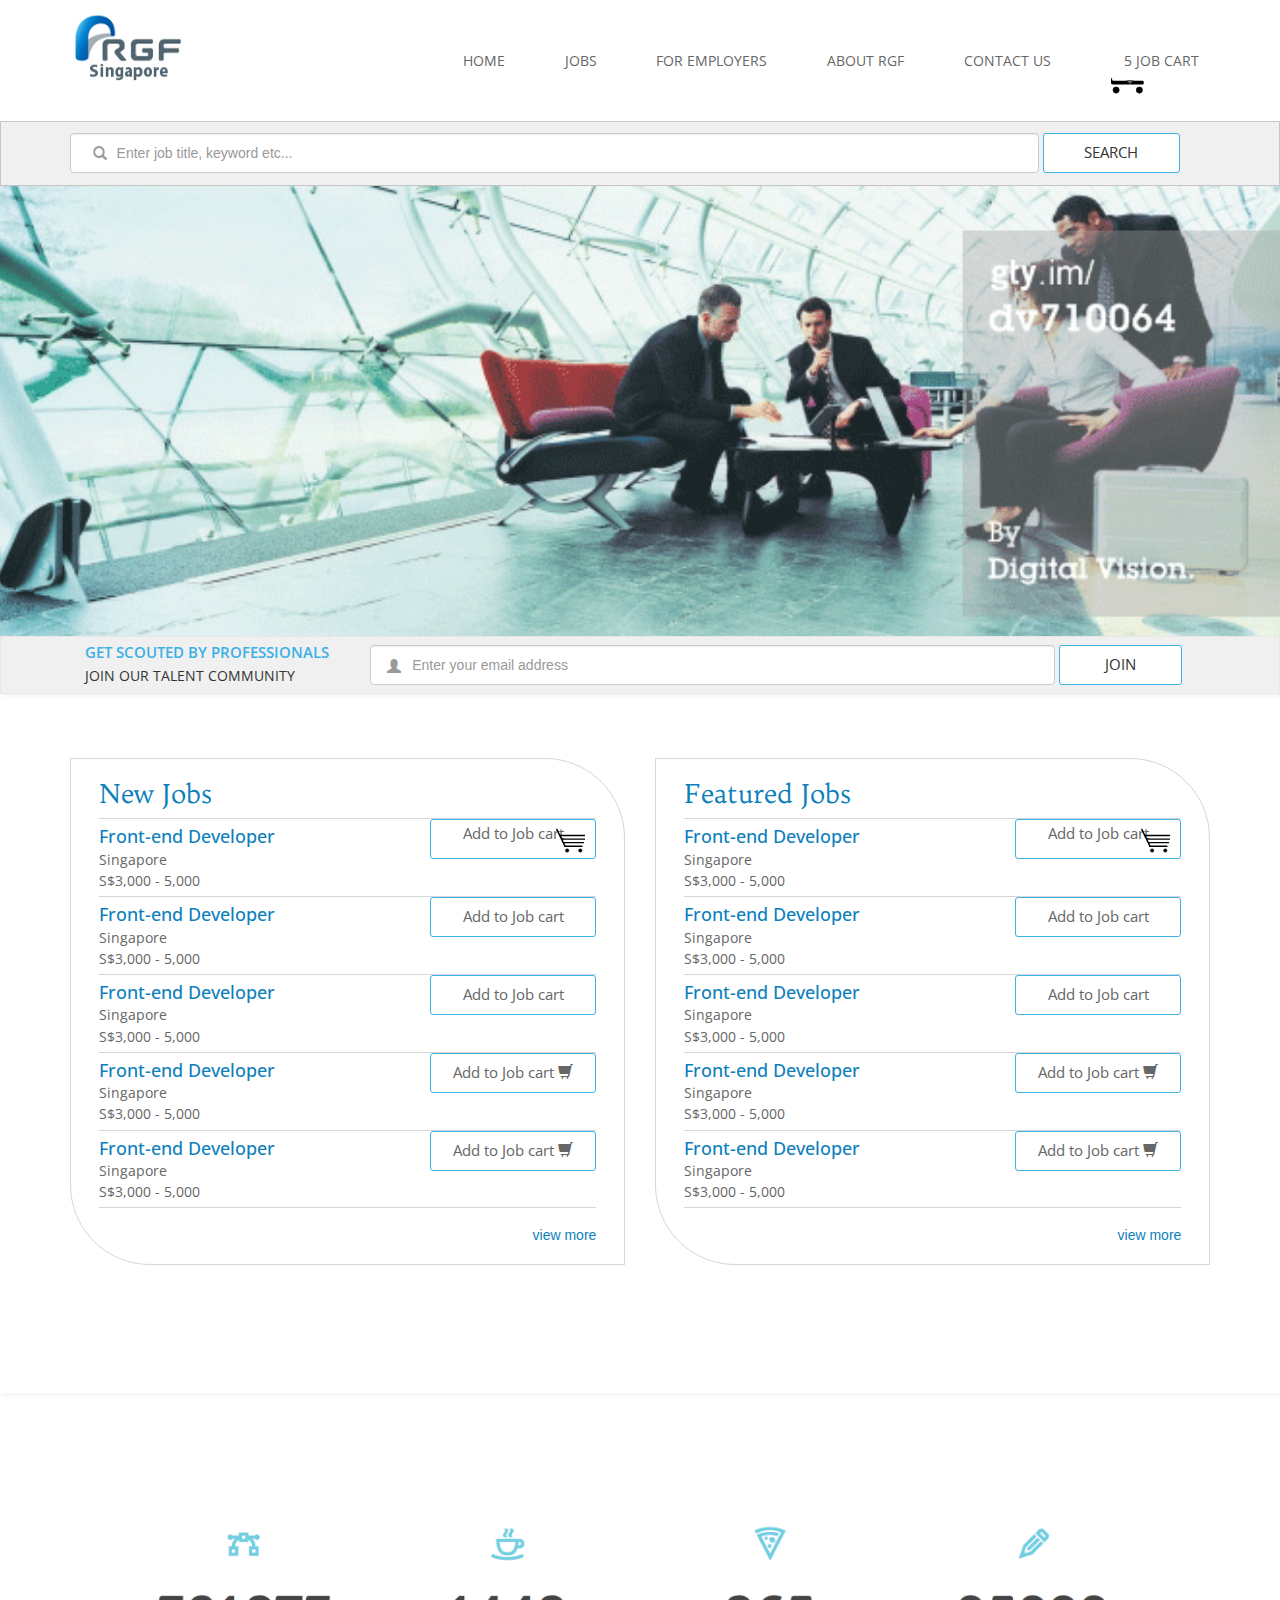
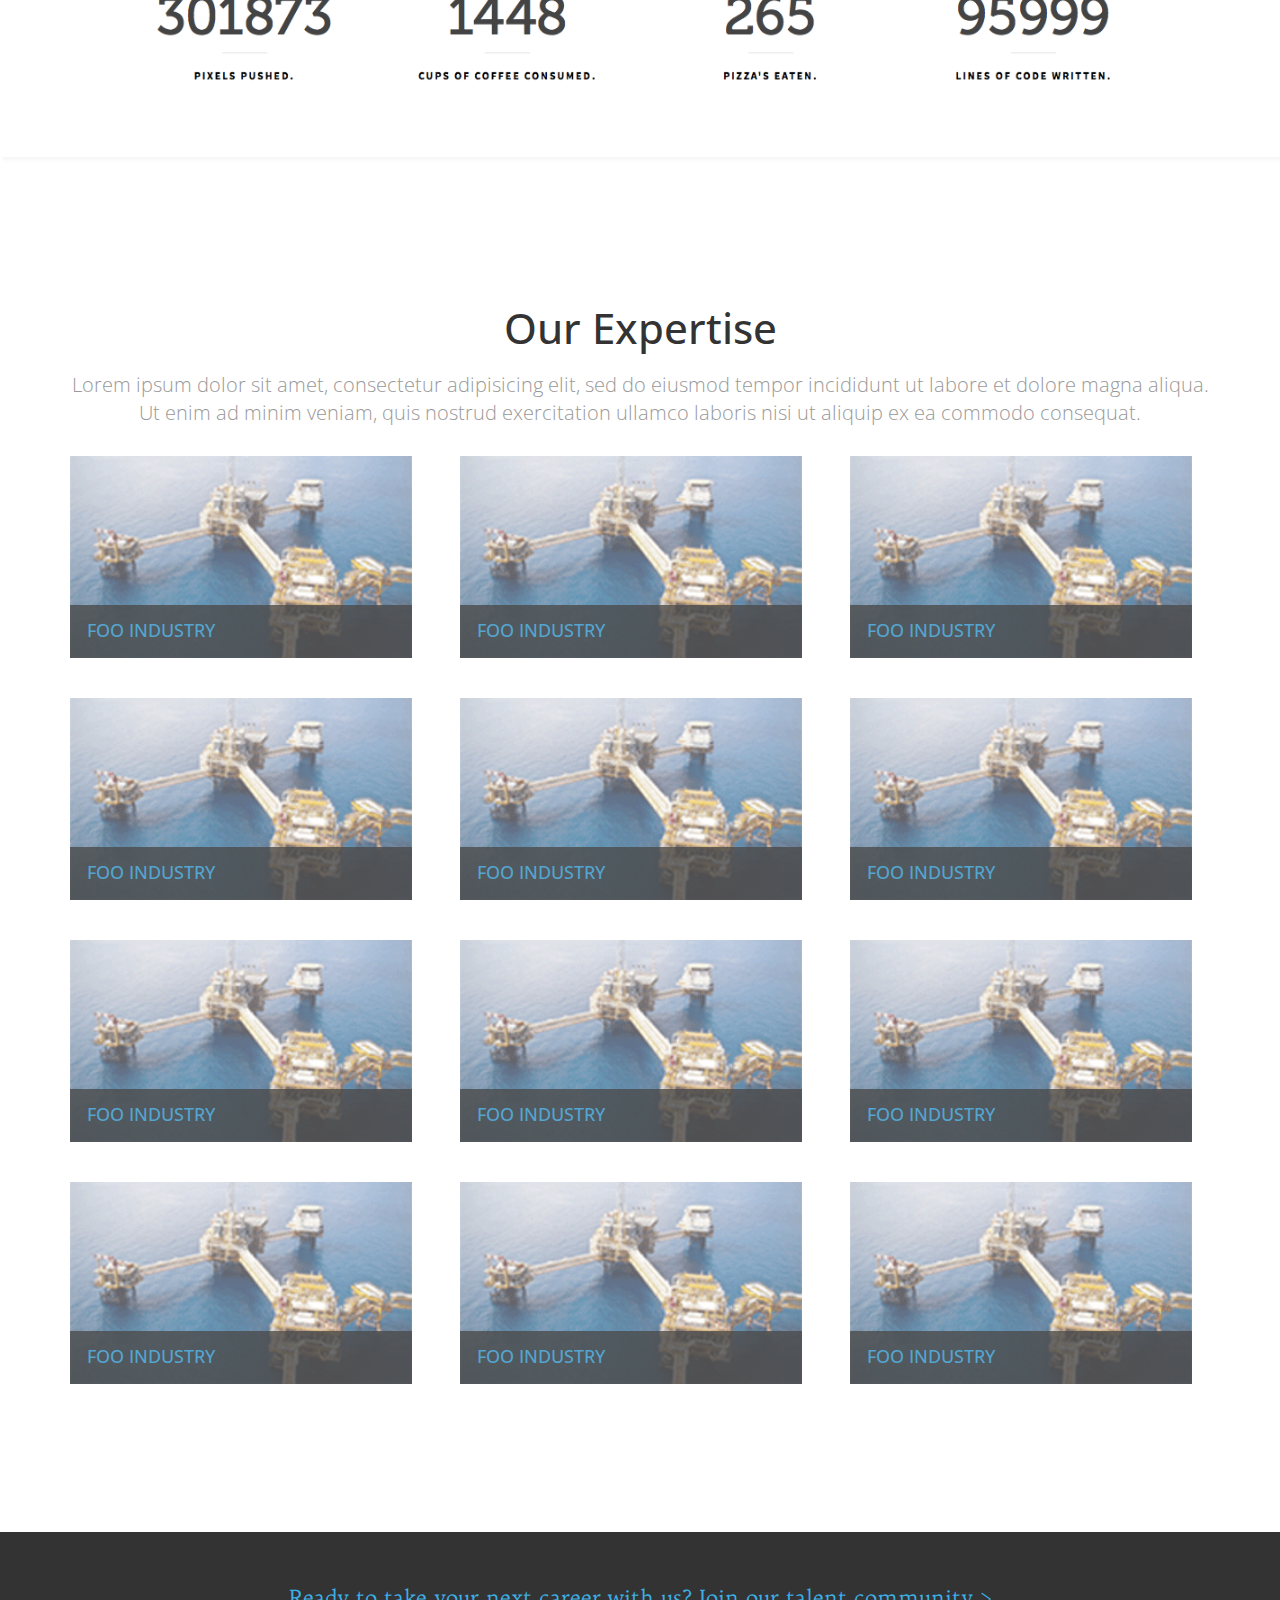
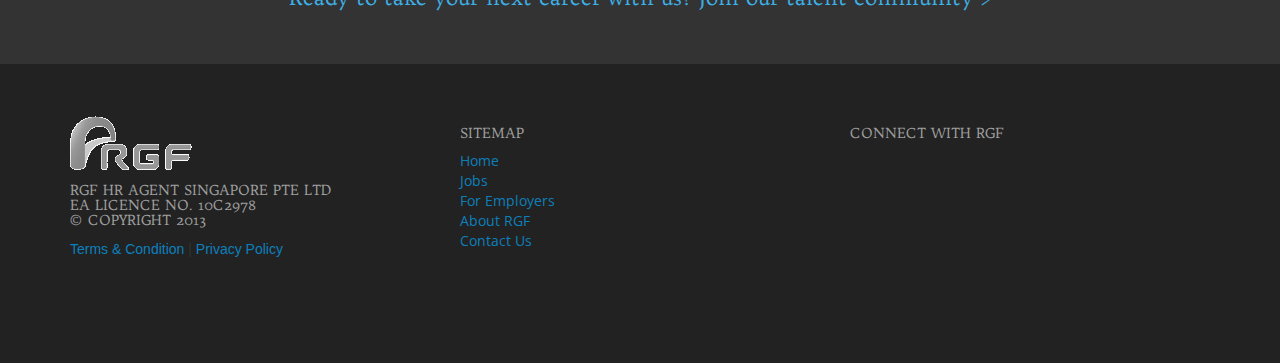
==== index.html @ cca89548 "renamed to index" ====
<!DOCTYPE html>
<!--[if lt IE 7]>      <html class="no-js lt-ie9 lt-ie8 lt-ie7"> <![endif]-->
<!--[if IE 7]>         <html class="no-js lt-ie9 lt-ie8"> <![endif]-->
<!--[if IE 8]>         <html class="no-js lt-ie9"> <![endif]-->
<!--[if gt IE 8]><!--> <html class="no-js" lang="en"> <!--<![endif]-->
	<head>
	    <title>RGF HR Agent Singapore Pte Ltd</title>
	    <meta name="viewport" content="width=device-width, initial-scale=1.0">
	    <!-- Bootstrap -->
	    <link href="css/bootstrap.min.css" rel="stylesheet">
	    <link href="css/base.css" rel="stylesheet">
	    <link href="css/main.css" rel="stylesheet">
	    <link href='http://fonts.googleapis.com/css?family=Open+Sans|Trykker' rel='stylesheet' type='text/css'>	    
	    <!-- HTML5 Shim and Respond.js IE8 support of HTML5 elements and media queries -->
	    <!-- WARNING: Respond.js doesn't work if you view the page via file:// -->
	    <!--[if lt IE 9]>
	      <script src="https://oss.maxcdn.com/libs/html5shiv/3.7.0/html5shiv.js"></script>
	      <script src="https://oss.maxcdn.com/libs/respond.js/1.3.0/respond.min.js"></script>
	    <![endif]-->
	</head>
	<body>
	    <!--[if lt IE 7]>
	    <p class="chromeframe">You are using an <strong>outdated</strong> browser. Please <a href="http://browsehappy.com/">upgrade your browser</a> or <a href="http://www.google.com/chromeframe/?redirect=true">activate Google Chrome Frame</a> to improve your experience.</p>
	        <![endif]-->
	<!--Header-->
		<header>
			<div class="container">
				<div class="row">
					<div class="col-sm-2">
						<a href="/">
							<img class="img-resonsive logo-primary" src="assets/logo.jpg">
						</a>
					</div>
					<div class="col-sm-10 nav">
						<nav class="nav-primary">
							<ul>
								<li>
									<a href="/">Home</a>
								</li>
								<li>
									<a href="">Jobs</a>
								</li>
								<li>
									<a href="">For Employers</a>
								</li>
								<li>
									<a href="">About RGF</a>
								</li>
								<li>
									<a href="">Contact Us</a>
								</li>
								<li>
									<a href="4-jobcart.html">
										<div class="cart-dynamic">
											<span class="jobcart-count">5</span>
											<span class="">Job Cart</span>
											<span class="caret"></span>
										</div>
									</a>
								</li>
							</ul>
						</nav>
					</div>
				</div>
			</div>
		</header>
	<!--Search bar-->
		<section class="search-bar">
			<div class="container">
				<div class="row">
					<div class="col-sm-12">
						<form class="form-inline" role="search">
							<div class="form-group">
								<span class="glyphicon glyphicon-search"></span>
							    <label class="sr-only">Search Jobs</label>
							    <input type="search" class="form-control" id="searchInput" placeholder="Enter job title, keyword etc...">
							    <button class="btn">Search</button>
							</div>
						</form>
					</div>
				</div>
			</div>
		</section>	
	<!--Banner-->
		<section class="banner">
			<div class="container">
				<div class="row">
					<div class="col-sm-12">
					</div>
				</div>
			</div>
		</section>
	<!--Subscription bar-->
		<section class="subscription">
			<div class="container">
				<div class="row">
					<div class="col-sm-12">
						<form class="form-inline" role="form">
							<div class="form-group">
								<div class="col-sm-3">
									<p class="blue-txt">Get scouted by professionals</p>
									<p>Join our talent community</p>
								</div>
								<div class="col-sm-9">
									<span class="glyphicon glyphicon-user"></span>
								    <input type="email" class="form-control" id="emailInput" placeholder="Enter your email address">
								    <button class="btn">Join</button>
								</div>
							</div>
						</form>
					</div>
				</div>
			</div>
		</section>
	<!--New and Featured jobs section-->
		<section class="job-section">
			<div class="container">
				<div class="row">
					<div class="col-sm-6">
						<div class="jobs-module">
							<div class="row">
								<h3><a href="">New Jobs</a></h3>
							</div>					
							<div class="row">
								<div class="col-sm-8">
									<h4><a class="" href="">Front-end Developer</a></h4>
									<p class="job-location">Singapore</p>
									<p class="job-salary">S$3,000 - 5,000</p>
								</div>
								<div class="col-sm-4">
									<button class="btn jobcart-btn">
										<p>Add to Job cart</p>
										<span class="jobcart-active"></span>
									</button>
								</div>
							</div>
							<div class="row">
								<div class="col-sm-8">
									<h4><a class="" href="">Front-end Developer</a></h4>
									<p class="job-location">Singapore</p>
									<p class="job-salary">S$3,000 - 5,000</p>
								</div>
								<div class="col-sm-4">
									<button class="btn jobcart-btn">Add to Job cart</button>
								</div>
							</div>
							<div class="row">
								<div class="col-sm-8">
									<h4><a class="" href="">Front-end Developer</a></h4>
									<p class="job-location">Singapore</p>
									<p class="job-salary">S$3,000 - 5,000</p>
								</div>
								<div class="col-sm-4">
									<button class="btn jobcart-btn">Add to Job cart <span class="job-cart"></span></button>
								</div>
							</div>
							<div class="row">
								<div class="col-sm-8">
									<h4><a class="" href="">Front-end Developer</a></h4>
									<p class="job-location">Singapore</p>
									<p class="job-salary">S$3,000 - 5,000</p>
								</div>
								<div class="col-sm-4">
									<button class="btn jobcart-btn">Add to Job cart <span class="glyphicon glyphicon-shopping-cart"></span></button>
								</div>
							</div>
							<div class="row">
								<div class="col-sm-8">
									<h4><a class="" href="">Front-end Developer</a></h4>
									<p class="job-location">Singapore</p>
									<p class="job-salary">S$3,000 - 5,000</p>
								</div>
								<div class="col-sm-4">
									<button class="btn jobcart-btn">Add to Job cart <span class="glyphicon glyphicon-shopping-cart"></span></button>
								</div>
							</div>
							<div class="row">
								<a href="">view more</a>
							</div>
						</div> <!--/jobs module-->
					</div>
					<div class="col-sm-6">
						<div class="jobs-module">
							<div class="row">
								<h3><a href="">Featured Jobs</a></h3>
							</div>					
							<div class="row">
								<div class="col-sm-8">
									<h4><a class="" href="">Front-end Developer</a></h4>
									<p class="job-location">Singapore</p>
									<p class="job-salary">S$3,000 - 5,000</p>
								</div>
								<div class="col-sm-4">
									<button class="btn jobcart-btn">
										<p>Add to Job cart</p>
										<span class="jobcart-active"></span>
									</button>
								</div>
							</div>
							<div class="row">
								<div class="col-sm-8">
									<h4><a class="" href="">Front-end Developer</a></h4>
									<p class="job-location">Singapore</p>
									<p class="job-salary">S$3,000 - 5,000</p>
								</div>
								<div class="col-sm-4">
									<button class="btn jobcart-btn">Add to Job cart</button>
								</div>
							</div>
							<div class="row">
								<div class="col-sm-8">
									<h4><a class="" href="">Front-end Developer</a></h4>
									<p class="job-location">Singapore</p>
									<p class="job-salary">S$3,000 - 5,000</p>
								</div>
								<div class="col-sm-4">
									<button class="btn jobcart-btn">Add to Job cart <span class="job-cart"></span></button>
								</div>
							</div>
							<div class="row">
								<div class="col-sm-8">
									<h4><a class="" href="">Front-end Developer</a></h4>
									<p class="job-location">Singapore</p>
									<p class="job-salary">S$3,000 - 5,000</p>
								</div>
								<div class="col-sm-4">
									<button class="btn jobcart-btn">Add to Job cart <span class="glyphicon glyphicon-shopping-cart"></span></button>
								</div>
							</div>
							<div class="row">
								<div class="col-sm-8">
									<h4><a class="" href="">Front-end Developer</a></h4>
									<p class="job-location">Singapore</p>
									<p class="job-salary">S$3,000 - 5,000</p>
								</div>
								<div class="col-sm-4">
									<button class="btn jobcart-btn">Add to Job cart <span class="glyphicon glyphicon-shopping-cart"></span></button>
								</div>
							</div>
							<div class="row">
								<a href="">view more</a>
							</div>
						</div> <!--/jobs module-->
					</div>
				</div>
			</div>
		</section>
	<!--Static corporate section-->
		<section class="corporate">
			<div class="container">
				<div class="row">
					<div class="col-sm-12">
						
					</div>
				</div>
			</div>
		</section>
	<!--Our Expertise section-->
		<section class="expertise">
			<div class="container">
				<div class="row">
					<div class="col-sm-12">
						<h1 class="text-center">Our Expertise</h1>
						<h3 class="text-center">Lorem ipsum dolor sit amet, consectetur adipisicing elit, sed do eiusmod tempor incididunt ut labore et dolore magna aliqua. Ut enim ad minim veniam, quis nostrud exercitation ullamco laboris nisi ut aliquip ex ea commodo consequat.</h3>
					</div>
				</div>
				<div class="row">
					<div class="col-sm-4">
						<div class="industry">
							<a href="">
								<img class="img-responsive" src="assets/sample-expertisepic.png">
								<div class="label-bottom">
									<h4>Foo Industry</h4>
								</div>
							</a>
						</div>
					</div>
					<div class="col-sm-4">
						<div class="industry">
							<a href="">
								<img class="img-responsive" src="assets/sample-expertisepic.png">
								<div class="label-bottom">
									<h4>Foo Industry</h4>
								</div>
							</a>
						</div>
					</div>
					<div class="col-sm-4">
						<div class="industry">
							<a href="">
								<img class="img-responsive" src="assets/sample-expertisepic.png">
								<div class="label-bottom">
									<h4>Foo Industry</h4>
								</div>
							</a>
						</div>
					</div>
				</div> <!--/industry mod row-->
				<div class="row">
					<div class="col-sm-4">
						<div class="industry">
							<a href="">
								<img class="img-responsive" src="assets/sample-expertisepic.png">
								<div class="label-bottom">
									<h4>Foo Industry</h4>
								</div>
							</a>
						</div>
					</div>
					<div class="col-sm-4">
						<div class="industry">
							<a href="">
								<img class="img-responsive" src="assets/sample-expertisepic.png">
								<div class="label-bottom">
									<h4>Foo Industry</h4>
								</div>
							</a>
						</div>
					</div>
					<div class="col-sm-4">
						<div class="industry">
							<a href="">
								<img class="img-responsive" src="assets/sample-expertisepic.png">
								<div class="label-bottom">
									<h4>Foo Industry</h4>
								</div>
							</a>
						</div>
					</div>
				</div> <!--/industry mod row-->
				<div class="row">
					<div class="col-sm-4">
						<div class="industry">
							<a href="">
								<img class="img-responsive" src="assets/sample-expertisepic.png">
								<div class="label-bottom">
									<h4>Foo Industry</h4>
								</div>
							</a>
						</div>
					</div>
					<div class="col-sm-4">
						<div class="industry">
							<a href="">
								<img class="img-responsive" src="assets/sample-expertisepic.png">
								<div class="label-bottom">
									<h4>Foo Industry</h4>
								</div>
							</a>
						</div>
					</div>
					<div class="col-sm-4">
						<div class="industry">
							<a href="">
								<img class="img-responsive" src="assets/sample-expertisepic.png">
								<div class="label-bottom">
									<h4>Foo Industry</h4>
								</div>
							</a>
						</div>
					</div>
				</div> <!--/industry mod row-->
				<div class="row">
					<div class="col-sm-4">
						<div class="industry">
							<a href="">
								<img class="img-responsive" src="assets/sample-expertisepic.png">
								<div class="label-bottom">
									<h4>Foo Industry</h4>
								</div>
							</a>
						</div>
					</div>
					<div class="col-sm-4">
						<div class="industry">
							<a href="">
								<img class="img-responsive" src="assets/sample-expertisepic.png">
								<div class="label-bottom">
									<h4>Foo Industry</h4>
								</div>
							</a>
						</div>
					</div>
					<div class="col-sm-4">
						<div class="industry">
							<a href="">
								<img class="img-responsive" src="assets/sample-expertisepic.png">
								<div class="label-bottom">
									<h4>Foo Industry</h4>
								</div>
							</a>
						</div>
					</div>
				</div> <!--/industry mod row-->
			</div>
		</section>
	<!--Join talent comm. section-->
		<section class="base-subscription">
			<div class="container">
				<div class="row">
					<div class="col-sm-12 text-center">
						<a href="">Ready to take your next career with us? Join our talent community ></a>
					</div>
				</div>
			</div>
		</section>	
	<!--Footer-->
		<footer class="footer-primary">
			<div class="container">
				<div class="row">
					<div class="col-sm-4">
						<img src="assets/logo2.png">
						<h5>RGF HR Agent Singapore Pte Ltd<br>
						EA Licence no. 10C2978<br>
						&copy copyright 2013</h5>
						<a href="">Terms & Condition</a> | <a href="">Privacy Policy</a>
					</div>
					<div class="col-sm-4">
						<h5>Sitemap</h5>
						<ul>
							<li>
								<a href="/">Home</a>
							</li>
							<li>
								<a href="">Jobs</a>
							</li>
							<li>
								<a href="">For Employers</a>
							</li>
							<li>
								<a href="">About RGF</a>
							</li>
							<li>
								<a href="">Contact Us</a>
							</li>
						</ul>
					</div>
					<div class="col-sm-4">
						<h5>Connect with RGF</h5>
					</div>
				</div>
			</div>
		</footer>
	</body>
</html>
---- css/base.css ----
/* Base Styles*/

li, ol{
	list-style: none;
}

a{
	color: #0d80bc;
}

a:hover{
	color: #0e547a;
	text-decoration: none;
}

h1, h2, h3, h4, h5, h6, p, ul, button, label, table, span{
	font-family: 'Open Sans', sans-serif; 
}
---- css/main.css ----
/* Header, Nav Bar*/

header{
	padding: 1% 0%;
}


.logo-primary{
	width: 70%;
}

.nav{
	overflow: hidden;
}

.nav-primary{
	margin-top: 4%;
	overflow: hidden;
}

.nav-primary ul{
	width: 82%;
	float: right;
	overflow: hidden;
	text-transform: uppercase;
}

.nav-primary li{
	margin-right: 8%; 
	float: left;
}

.nav-primary li:last-child{
	margin-right: 0%; 
}

.nav-primary a{
	color: #666;
}

.nav-primary a:hover{
	color: #0d80bc;
}

.cart-dynamic{
	background: url('../assets/cart-empty.svg') no-repeat;
	background-size: 90% 90%;
	background-position: -30px 2px;
	padding:0% 0% 8% 15%;
}


/* Search bars - primary & secondary*/															/*bright blue color: #3db0e6*/
.search-bar{
	border: solid 1px rgba(153,153,153,0.5);
	background-color: rgba(233,233,233,0.68);
	position: relative;
}

.form-group{													/*maybe re-organise this???!!*/
	width: 100%;
}

.search-bar input{
	height: 40px;
	width: 85%;
	padding-left: 4%;
	margin: 1% 0%;
}

.search-bar .glyphicon-search{
	position: absolute;
	color: #999;
	padding: 2%;
}

.search-bar .btn{
	width: 12%;
	height: 40px;
	border-radius: 3px;
	border: solid 1px #3db0e6;
	background-color: #fff;
	font-size: 1.1em;
	color: #333;
	text-transform: uppercase;
}


.btn:hover{
	color: #fff;
	background-color: #3db0e6;
	-webkit-transition: all 0.5s ease;
	   -moz-transition: all 0.5s ease;
		 -o-transition: all 0.5s ease;
		    transition: all 0.5s ease;
}


.search-secondary{
	border: none;
	background-color: transparent;
}

.search-secondary form{
	margin: 2% 0%;
	padding: 0px 10px;
	border: solid 1px rgba(153,153,153,0.3);
	border-radius: 3px;
	background-color: rgba(233,233,233,0.68);
}


.search-secondary .glyphicon-search{													/* solve search glyph bug*/
	margin-top: 25px;
}

.search-secondary .btn{
	width: 14%;
}





/* Title for Job List*/

.title h2{
	font-family: 'Trykker', serif;
}




/* Table for Job List & Job cart*/


table{
	border: solid 1px rgba(153,153,153,0.3);
	margin: 0;
}

.job-list tr>td{
	padding: 12px 8px !important;
}








/* Breadcrumb*/	

.breadcrumb {
    background-color: transparent;
    border-radius: 0px;
    padding-left: 0px;
}

.breadcrumb > li + li:before {
    content: "> ";
}





/* Banner*/

.banner{
	opacity: 0.9;
	height: 450px; /* has to convert to percentages later*/
	background: url('../assets/samplebanner2.png') no-repeat center center;
	-webkit-background-size: cover;
    -moz-background-size: cover;
    -o-background-size: cover;
	background-size: cover;
}


/* Subscription bar - for talent community*/

.subscription{
	box-shadow: 3px 3px 3px rgba(153,153,153,0.1);
	background-color: rgba(233,233,233,0.68);
	border: solid 1px rgba(229,229,229,0.8);
	position: relative;
}

.subscription p{
	text-transform: uppercase;
	margin-top: 4%;
}

.subscription .blue-txt{
	color: #3db0e6;
	font-weight: 600;
	font-size: 1.1em;
}

.subscription input{
	height: 40px;
	width: 83%;
	padding-left: 5%;
	margin: 1% 0%;
}

.subscription .glyphicon-user{
	position: absolute;
	color: #999;
	padding-left: 2%;
	padding-top: 2.5%;
}

.subscription .btn{
	width: 15%;
	height: 40px;
	border-radius: 3px;
	border: solid 1px #3db0e6;
	background-color: #fff;
	font-size: 1.1em;
	color: #333;
	text-transform: uppercase;
}

.subscription .btn:hover{
	background-color: #3db0e6;
	color: #fff;
	-webkit-transition: all 0.5s ease;
	   -moz-transition: all 0.5s ease;
		 -o-transition: all 0.5s ease;
		    transition: all 0.5s ease;
}

/* New & Hot jobs section*/

.job-section{
	margin: 5% 0%;
	padding-bottom: 10%;
	box-shadow: 3px 3px 3px rgba(153,153,153,0.1);   
}

.jobs-module{
	border-radius: 0px 80px 0px 80px;
	border: solid 1px rgba(153,153,153,0.4);
	padding-bottom: 10%;
}


.jobs-module .row{
	margin: 0% 5%;
	border-bottom: solid 1px rgba(153,153,153,0.4);
}

.jobs-module h3 a{
	font-family: 'Trykker', serif;
	font-size: 1.1em;
}

.jobs-module h4, p{
	margin-left: 0;
	line-height: 0.8em;
}

.jobs-module p{
	color: #666;
}

.jobs-module .col-sm-8{
	padding: 0;
}

.jobs-module .col-sm-4{
	padding: 0;
	height: 100%;
}

.jobs-module .row:last-child{
	border-bottom: none;
	float: right;
	padding-top: 3%;
}

/* Jobs module-aside*/



.aside{
	border-radius: 0px;
	padding-bottom: 10%;
	margin-bottom: 50px;
}


.aside .row{
	padding: 5px 0;
}

.aside .col-sm-10{
	padding: 0;
}

.aside h4{
	line-height: 1.2em;
}

.aside p{
	margin: 0;
	line-height: 1.4em;
}







/* Job cart button*/

.jobcart-btn{
	display: block;
	position: relative;
	width: 100%;
	height: 40px;
	border-radius: 3px;
	border: solid 1px #3db0e6;
	background-color: #fff;
	font-size: 1.1em;
	color: #666;
}


.jobcart-btn:hover{
	background-color: #3db0e6;
	color: #fff;
	-webkit-transition: all 0.5s ease;
	   -moz-transition: all 0.5s ease;
		 -o-transition: all 0.5s ease;
		    transition: all 0.5s ease;
}

.jobcart-active{
	width: 30px;
	height: 25px;
	position: absolute;
	right: 10px;
	top: 8px;
	background: url('../assets/cart.svg') no-repeat;
	-webkit-background-size: cover;
    -moz-background-size: cover;
    -o-background-size: cover;
	background-size: cover;
}





/* Static corporate section*/

.corporate{
	height: 300px; /* has to convert to percentages later*/
	background: url('../assets/sample-corpsection2.png') no-repeat center center;
	-webkit-background-size: cover;
    -moz-background-size: cover;
    -o-background-size: cover;
	background-size: cover;
	box-shadow: 3px 3px 3px rgba(153,153,153,0.1);
}






/* Expertise section*/

.expertise{
	padding: 10% 0%;
}

.expertise h1{
	font-size: 3em;
}

.expertise h3{
	font-weight: 100;
	color: #999;
	font-size: 1.4em;
	line-height: 1.4em;
}

.industry{
	width: 95%;
	position: relative;
	margin: 20px 0px;;
}

.industry a{
	display: block;
	width: 100%;
	opacity: 0.7;
}

.industry a:hover{
	opacity: 1;
	color: #3db0e6;
}

.industry img{
	width: inherit;
	display: inline;
}

.label-bottom{
	background-color: rgba(0,0,0,0.8);
	text-transform: uppercase;
	color: #0d80bc;
	width: inherit;
	position: absolute;
	bottom: 0px;
	padding: 2% 5%;
}




/* Join talent community section*/

.base-subscription{
	background-color: #333;
	padding: 4% 0%;
}

.base-subscription a{
	font-family: 'Trykker', serif;
	display: block;
	color: #3db0e6;
	font-size: 1.5em;
}

.base-subscription a:hover{
	background-color: #3db0e6;
	color: #fff;
}


/* Footer*/

.footer-primary{
	background-color: #222;
	padding: 4% 0% 8% 0%;
}


.footer-primary ul{
	padding: 0;
}

.footer-primary h5{
	font-family: 'Trykker', serif;
	text-transform: uppercase;
	color: #9f9f9f;
}






/* Media Queries*/
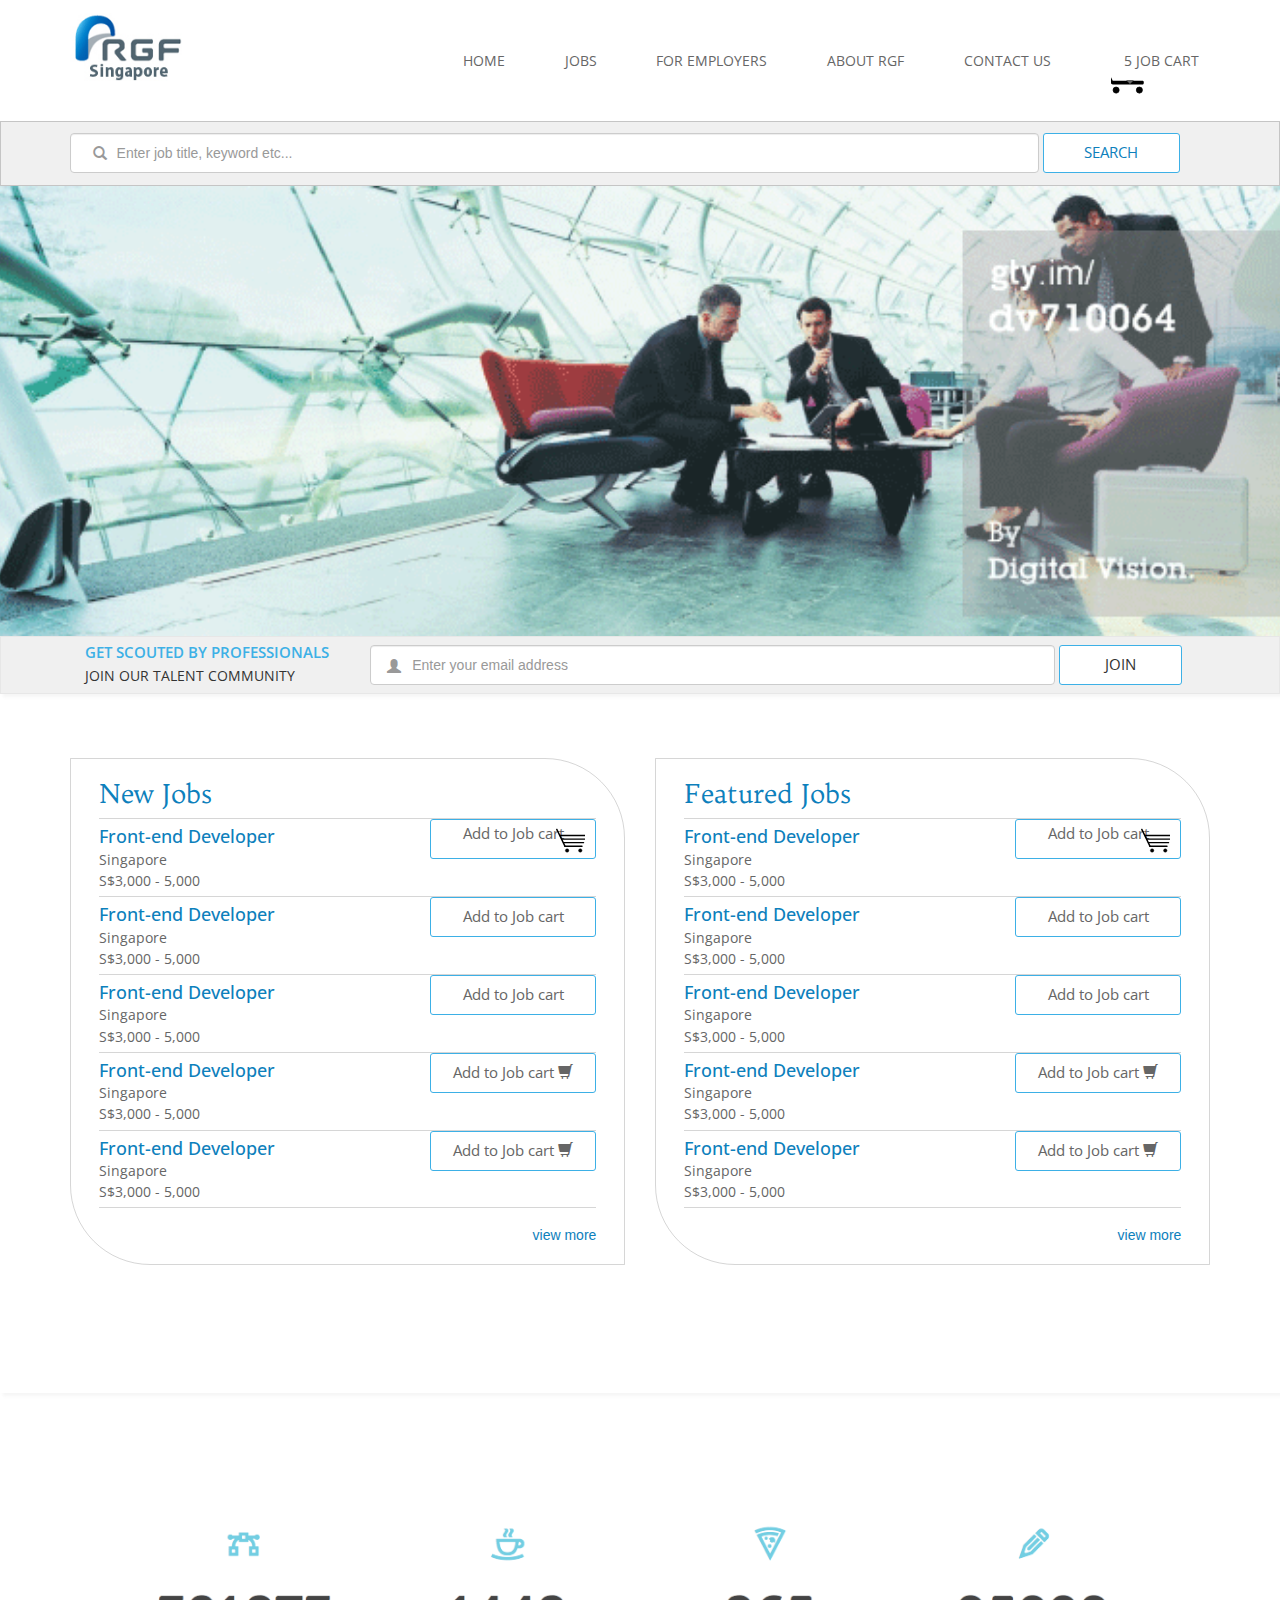
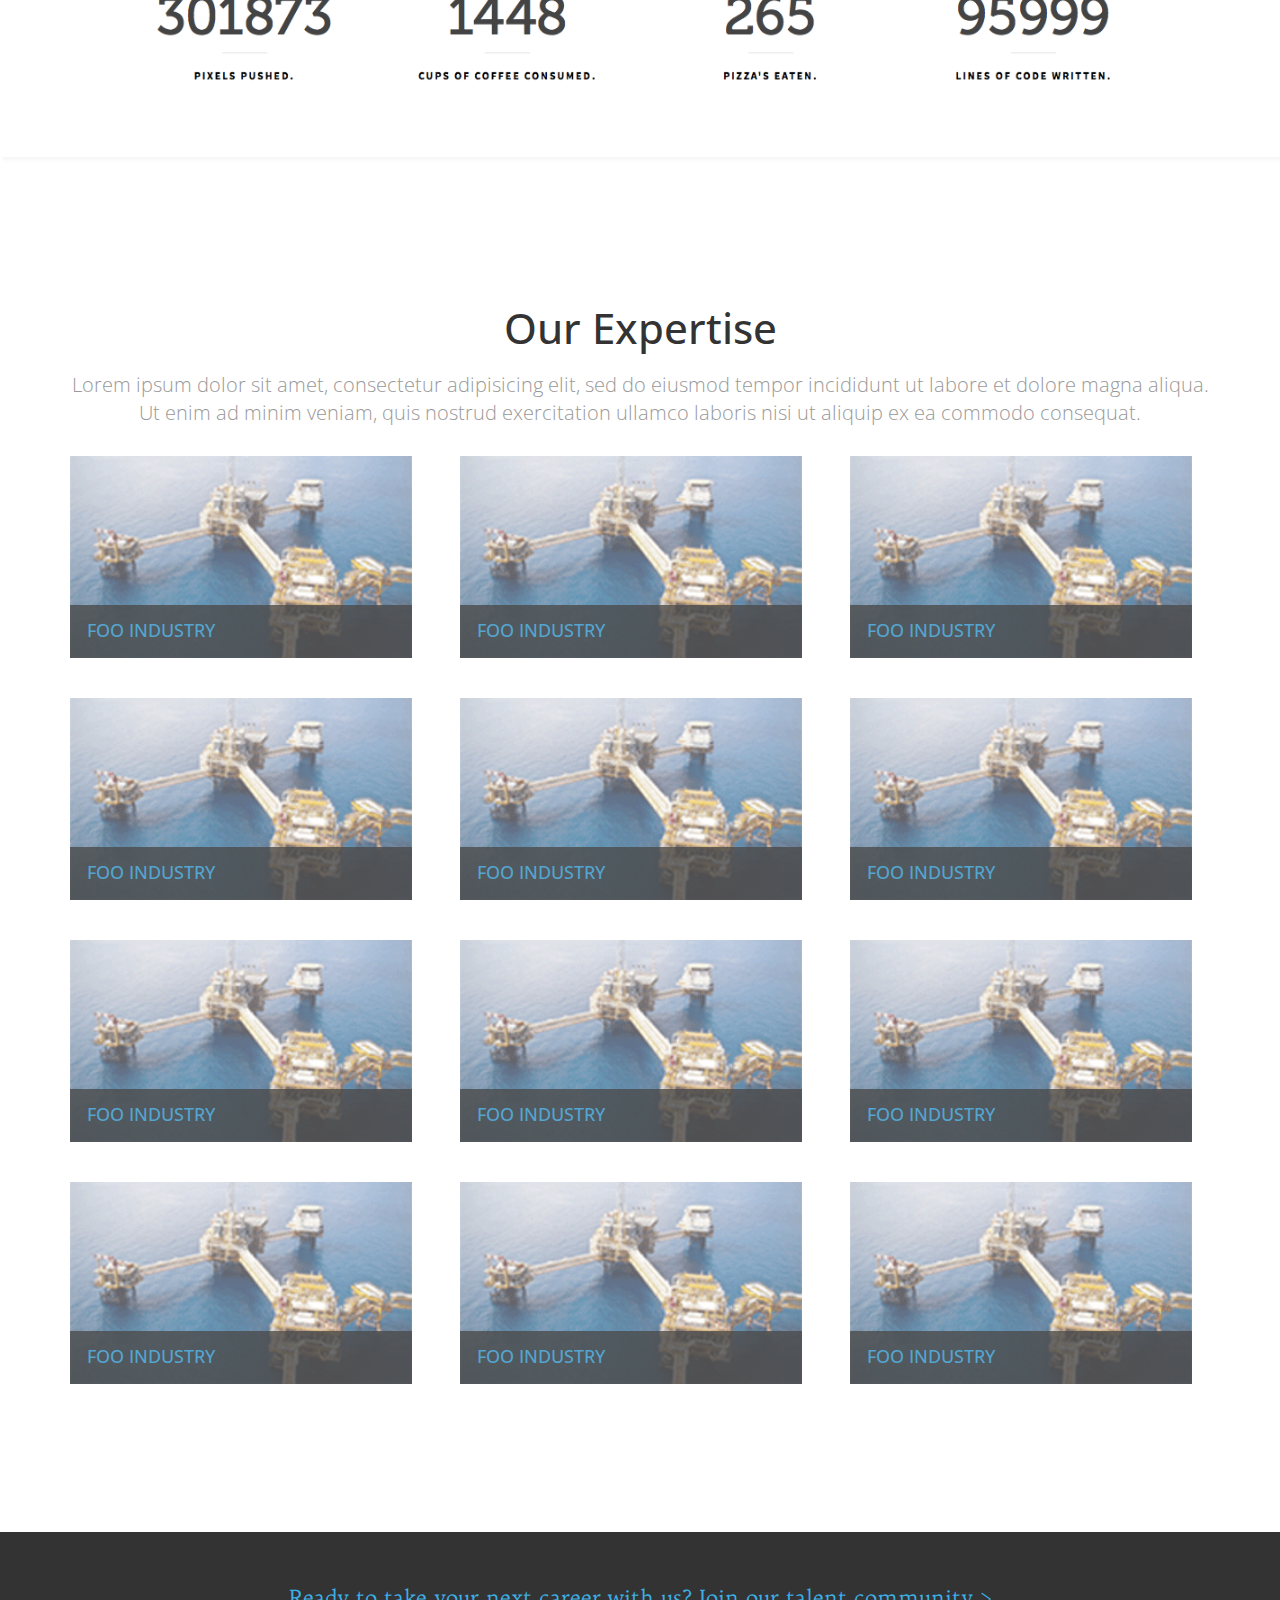
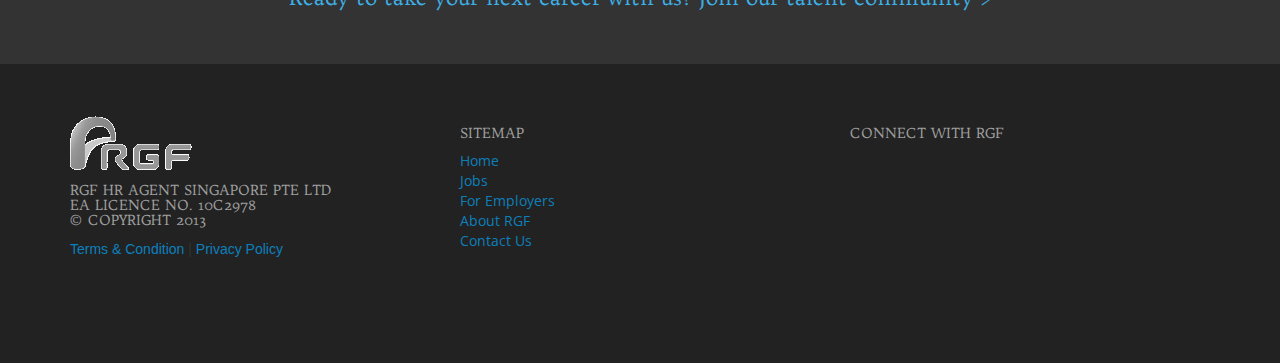
==== commit eaa09da3: "added links" ====
--- a/index.html
+++ b/index.html
@@ -74,7 +74,7 @@
 								<span class="glyphicon glyphicon-search"></span>
 							    <label class="sr-only">Search Jobs</label>
 							    <input type="search" class="form-control" id="searchInput" placeholder="Enter job title, keyword etc...">
-							    <button class="btn">Search</button>
+							    <button class="btn"><a href="2-joblist.html">Search</a></button>
 							</div>
 						</form>
 					</div>
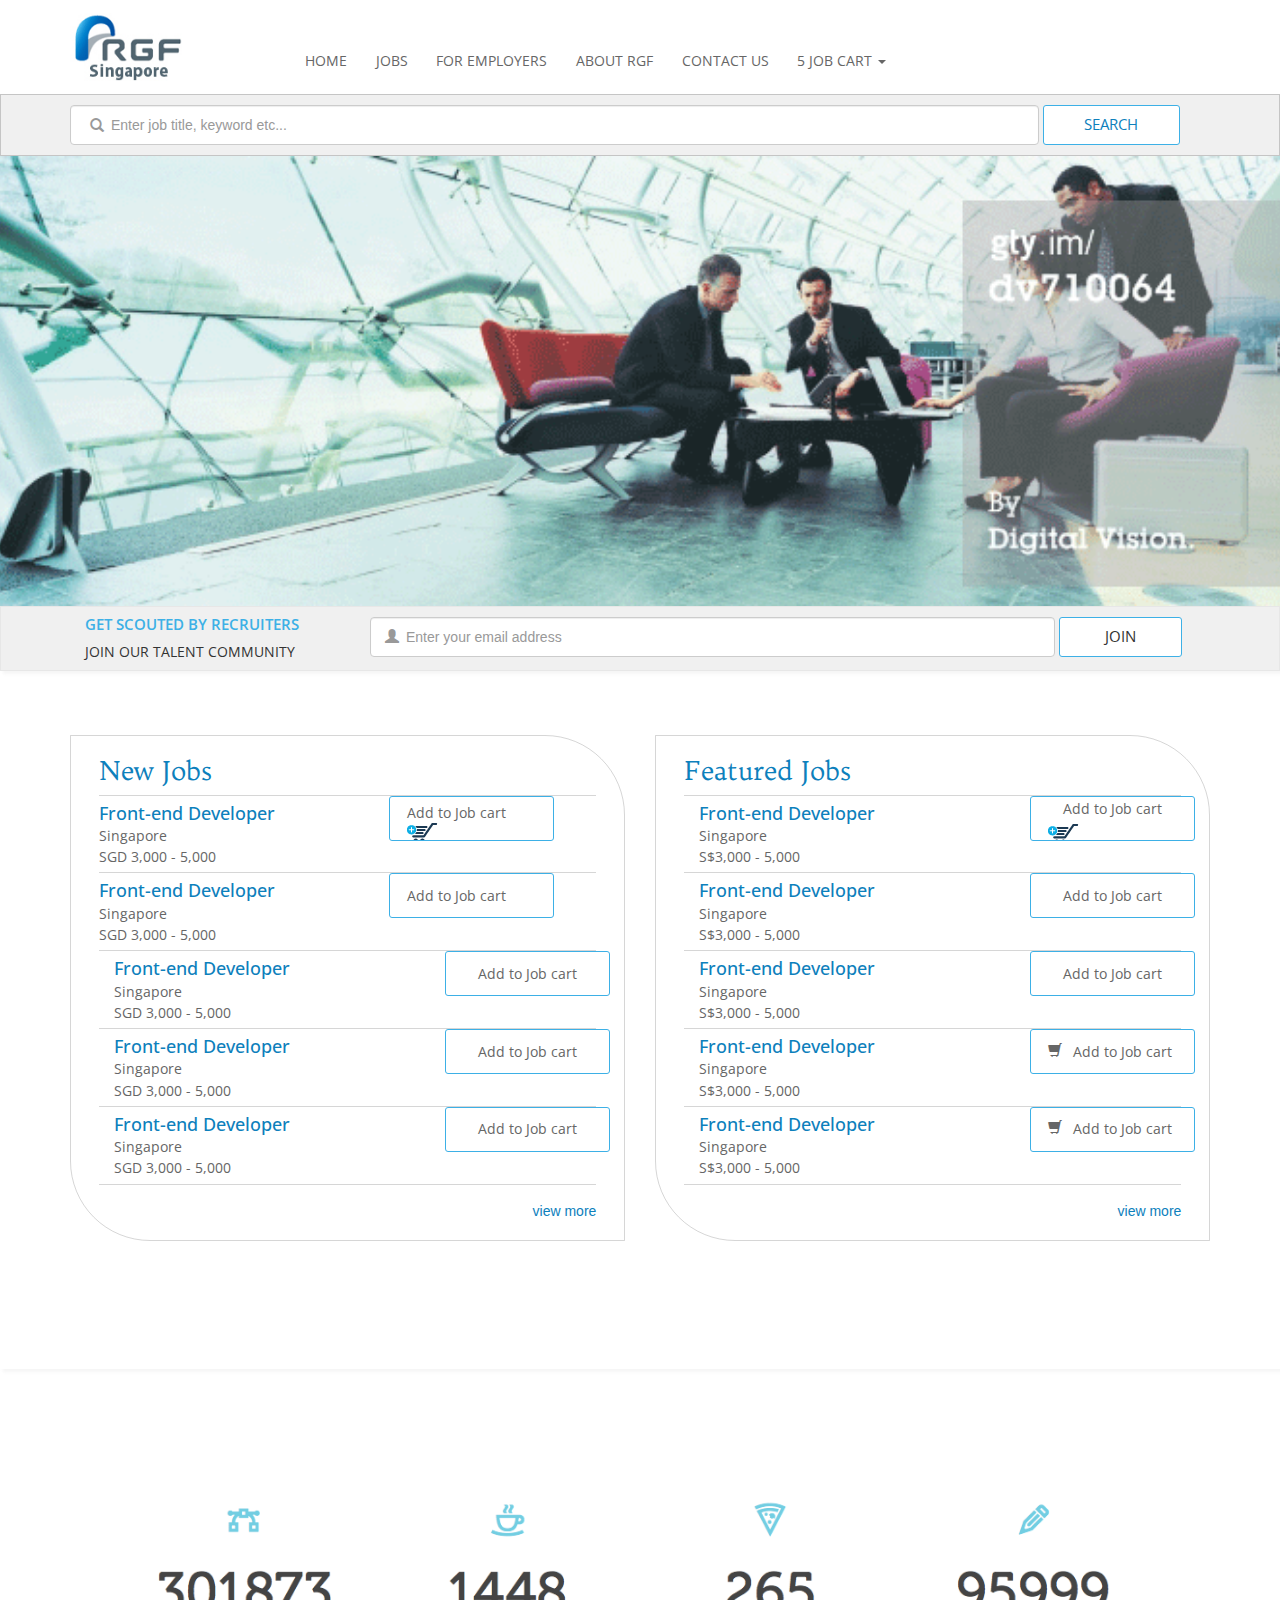
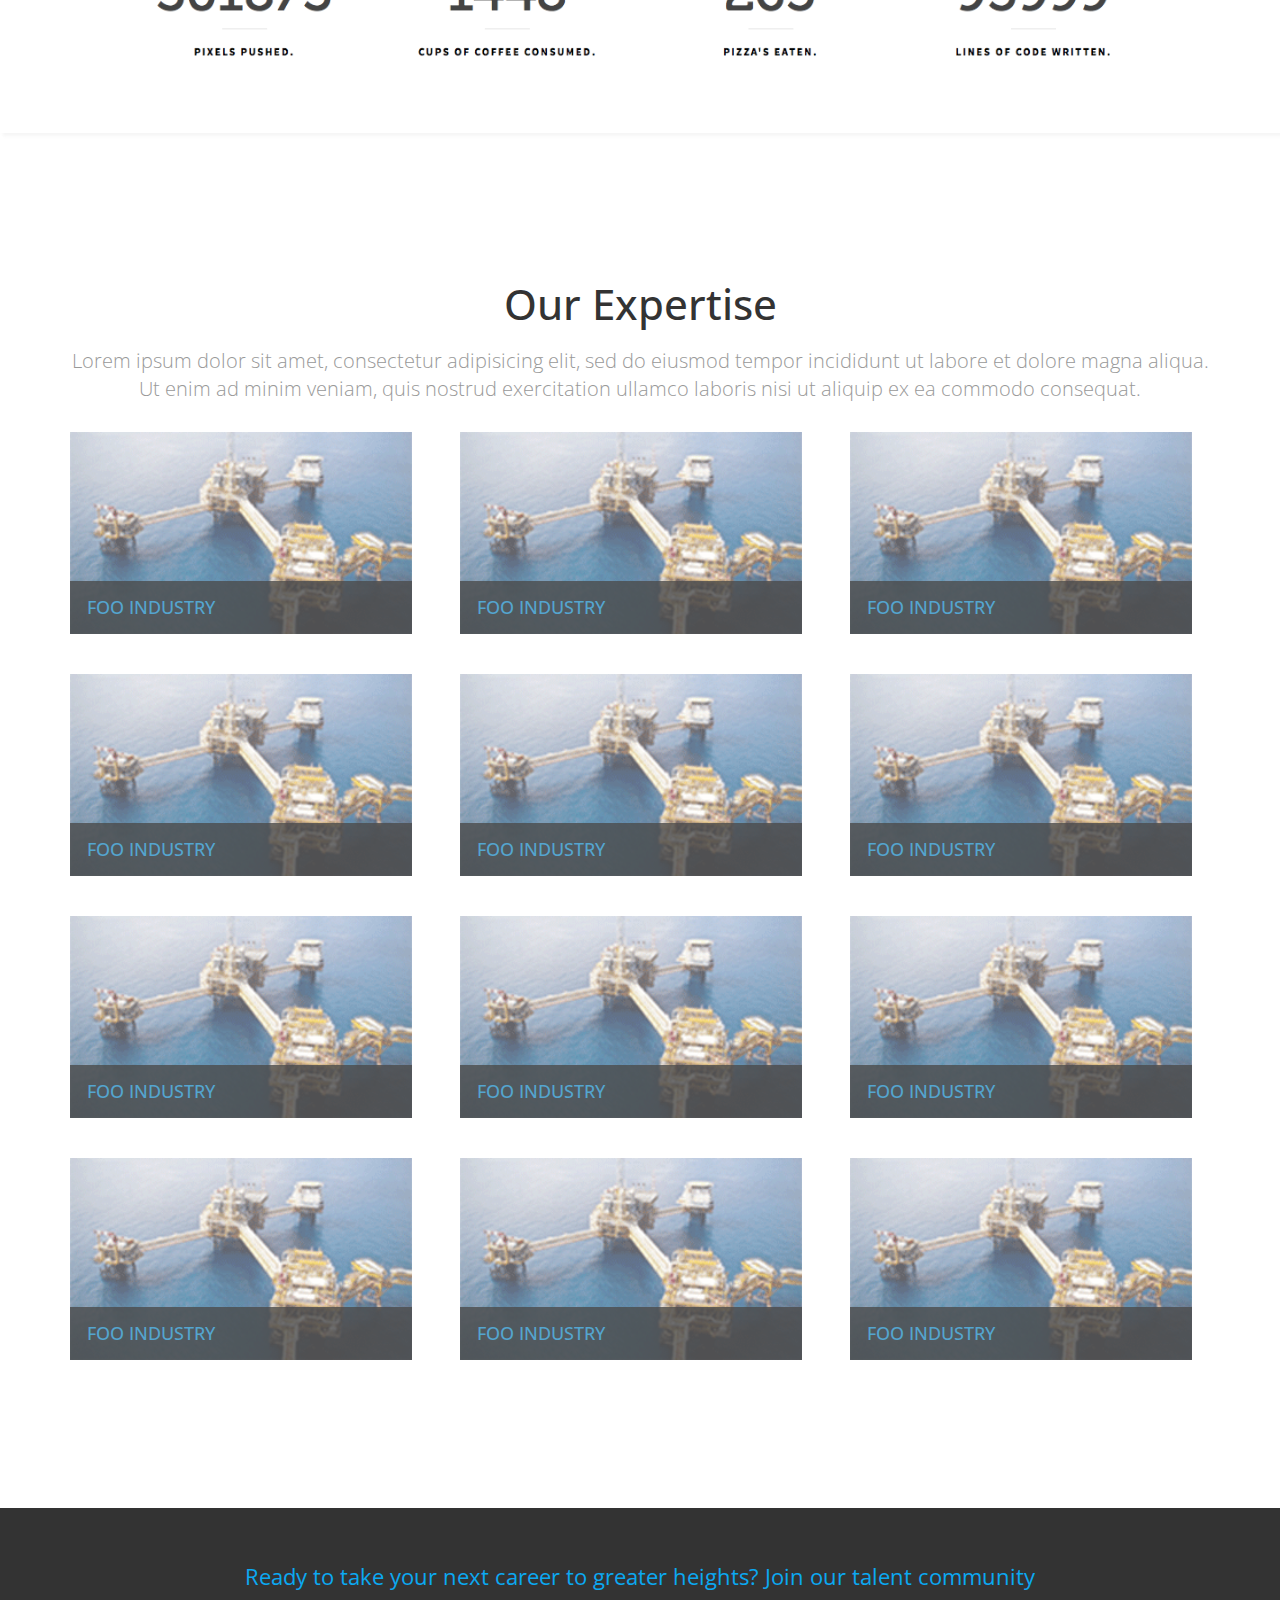
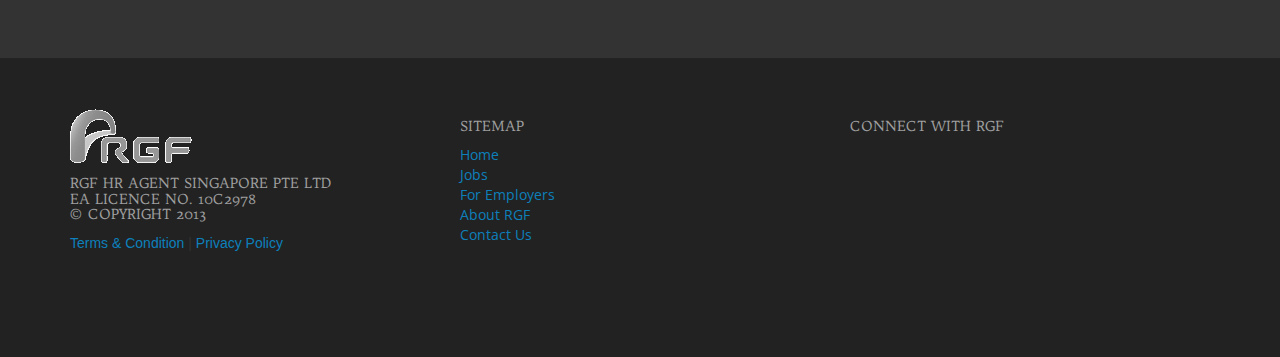
==== commit f1b30e81: "test" ====
--- a/index.html
+++ b/index.html
@@ -31,34 +31,35 @@
 							<img class="img-resonsive logo-primary" src="assets/logo.jpg">
 						</a>
 					</div>
-					<div class="col-sm-10 nav">
+					<div class="col-sm-10">
 						<nav class="nav-primary">
-							<ul>
-								<li>
-									<a href="/">Home</a>
-								</li>
-								<li>
-									<a href="">Jobs</a>
-								</li>
-								<li>
-									<a href="">For Employers</a>
-								</li>
-								<li>
-									<a href="">About RGF</a>
-								</li>
-								<li>
-									<a href="">Contact Us</a>
-								</li>
-								<li>
-									<a href="4-jobcart.html">
-										<div class="cart-dynamic">
+							<div class="test">
+								<ul>
+									<li>
+										<a href="/">Home</a>
+									</li>
+									<li>
+										<a href="">Jobs</a>
+									</li>
+									<li>
+										<a href="">For Employers</a>
+									</li>
+									<li>
+										<a href="">About RGF</a>
+									</li>
+									<li>
+										<a href="">Contact Us</a>
+									</li>
+									<li>
+										<a href="4-jobcart.html">										<!--add in and fix job cart bug here-->
+											<span class="cart-dynamic"></span>
 											<span class="jobcart-count">5</span>
 											<span class="">Job Cart</span>
 											<span class="caret"></span>
-										</div>
-									</a>
-								</li>
-							</ul>
+										</a>
+									</li>
+								</ul>
+							</div>
 						</nav>
 					</div>
 				</div>
@@ -98,7 +99,7 @@
 						<form class="form-inline" role="form">
 							<div class="form-group">
 								<div class="col-sm-3">
-									<p class="blue-txt">Get scouted by professionals</p>
+									<p class="blue-txt">Get scouted by recruiters</p>
 									<p>Join our talent community</p>
 								</div>
 								<div class="col-sm-9">
@@ -122,6 +123,72 @@
 								<h3><a href="">New Jobs</a></h3>
 							</div>					
 							<div class="row">
+								<div class="col-sm-7">
+									<h4><a class="" href="">Front-end Developer</a></h4>
+									<p class="job-location">Singapore</p>
+									<p class="job-salary">SGD 3,000 - 5,000</p>
+								</div>
+								<div class="col-sm-5">
+									<button class="btn jobcart-btn">
+										<span class="jobcart-desp">Add to Job cart</span>
+										<span class="jobcart-active"></span>
+									</button>
+								</div>
+							</div>
+							<div class="row">
+								<div class="col-sm-7">
+									<h4><a class="" href="">Front-end Developer</a></h4>
+									<p class="job-location">Singapore</p>
+									<p class="job-salary">SGD 3,000 - 5,000</p>
+								</div>
+								<div class="col-sm-5">
+									<button class="btn jobcart-btn">
+										<span class="jobcart-desp">Add to Job cart</span>
+										<span class="cart-active"></span>
+									</button>
+								</div>
+							</div>
+							<div class="row">
+								<div class="col-sm-8">
+									<h4><a class="" href="">Front-end Developer</a></h4>
+									<p class="job-location">Singapore</p>
+									<p class="job-salary">SGD 3,000 - 5,000</p>
+								</div>
+								<div class="col-sm-4">
+									<button class="btn jobcart-btn">Add to Job cart</button>
+								</div>
+							</div>
+							<div class="row">
+								<div class="col-sm-8">
+									<h4><a class="" href="">Front-end Developer</a></h4>
+									<p class="job-location">Singapore</p>
+									<p class="job-salary">SGD 3,000 - 5,000</p>
+								</div>
+								<div class="col-sm-4">
+									<button class="btn jobcart-btn">Add to Job cart</button>
+								</div>
+							</div>
+							<div class="row">
+								<div class="col-sm-8">
+									<h4><a class="" href="">Front-end Developer</a></h4>
+									<p class="job-location">Singapore</p>
+									<p class="job-salary">SGD 3,000 - 5,000</p>
+								</div>
+								<div class="col-sm-4">
+									<button class="btn jobcart-btn">Add to Job cart</button>
+								</div>
+							</div>
+							<div class="row">
+								<a href="">view more</a>
+							</div>
+						</div> <!--/jobs module-->
+					</div>
+					<div class="col-sm-6">
+						<div class="jobs-module">
+							<div class="row">
+								<h3><a href="">Featured Jobs</a></h3>
+							</div>					
+							<div class="row">
 								<div class="col-sm-8">
 									<h4><a class="" href="">Front-end Developer</a></h4>
 									<p class="job-location">Singapore</p>
@@ -179,69 +246,6 @@
 							</div>
 						</div> <!--/jobs module-->
 					</div>
-					<div class="col-sm-6">
-						<div class="jobs-module">
-							<div class="row">
-								<h3><a href="">Featured Jobs</a></h3>
-							</div>					
-							<div class="row">
-								<div class="col-sm-8">
-									<h4><a class="" href="">Front-end Developer</a></h4>
-									<p class="job-location">Singapore</p>
-									<p class="job-salary">S$3,000 - 5,000</p>
-								</div>
-								<div class="col-sm-4">
-									<button class="btn jobcart-btn">
-										<p>Add to Job cart</p>
-										<span class="jobcart-active"></span>
-									</button>
-								</div>
-							</div>
-							<div class="row">
-								<div class="col-sm-8">
-									<h4><a class="" href="">Front-end Developer</a></h4>
-									<p class="job-location">Singapore</p>
-									<p class="job-salary">S$3,000 - 5,000</p>
-								</div>
-								<div class="col-sm-4">
-									<button class="btn jobcart-btn">Add to Job cart</button>
-								</div>
-							</div>
-							<div class="row">
-								<div class="col-sm-8">
-									<h4><a class="" href="">Front-end Developer</a></h4>
-									<p class="job-location">Singapore</p>
-									<p class="job-salary">S$3,000 - 5,000</p>
-								</div>
-								<div class="col-sm-4">
-									<button class="btn jobcart-btn">Add to Job cart <span class="job-cart"></span></button>
-								</div>
-							</div>
-							<div class="row">
-								<div class="col-sm-8">
-									<h4><a class="" href="">Front-end Developer</a></h4>
-									<p class="job-location">Singapore</p>
-									<p class="job-salary">S$3,000 - 5,000</p>
-								</div>
-								<div class="col-sm-4">
-									<button class="btn jobcart-btn">Add to Job cart <span class="glyphicon glyphicon-shopping-cart"></span></button>
-								</div>
-							</div>
-							<div class="row">
-								<div class="col-sm-8">
-									<h4><a class="" href="">Front-end Developer</a></h4>
-									<p class="job-location">Singapore</p>
-									<p class="job-salary">S$3,000 - 5,000</p>
-								</div>
-								<div class="col-sm-4">
-									<button class="btn jobcart-btn">Add to Job cart <span class="glyphicon glyphicon-shopping-cart"></span></button>
-								</div>
-							</div>
-							<div class="row">
-								<a href="">view more</a>
-							</div>
-						</div> <!--/jobs module-->
-					</div>
 				</div>
 			</div>
 		</section>
@@ -396,13 +400,15 @@
 		</section>
 	<!--Join talent comm. section-->
 		<section class="base-subscription">
-			<div class="container">
-				<div class="row">
-					<div class="col-sm-12 text-center">
-						<a href="">Ready to take your next career with us? Join our talent community ></a>
-					</div>
-				</div>
-			</div>
+			<a href="">
+				<div class="container">
+					<div class="row">
+						<div class="col-sm-12 text-center">
+							<p>Ready to take your next career to greater heights? Join our talent community</p>
+						</div>
+					</div>
+				</div>
+			</a>
 		</section>	
 	<!--Footer-->
 		<footer class="footer-primary">
--- a/css/main.css
+++ b/css/main.css
@@ -4,34 +4,29 @@
 	padding: 1% 0%;
 }
 
-
 .logo-primary{
 	width: 70%;
 }
 
-.nav{
-	overflow: hidden;
-}
-
 .nav-primary{
 	margin-top: 4%;
+	width: 100%;
 	overflow: hidden;
 }
 
 .nav-primary ul{
-	width: 82%;
-	float: right;
+	width: 80%;
 	overflow: hidden;
-	text-transform: uppercase;
 }
 
 .nav-primary li{
-	margin-right: 8%; 
+	text-transform: uppercase;
+	margin-right: 4%; 
 	float: left;
 }
 
 .nav-primary li:last-child{
-	margin-right: 0%; 
+	margin-right: 0; 
 }
 
 .nav-primary a{
@@ -42,36 +37,33 @@
 	color: #0d80bc;
 }
 
-.cart-dynamic{
-	background: url('../assets/cart-empty.svg') no-repeat;
-	background-size: 90% 90%;
-	background-position: -30px 2px;
-	padding:0% 0% 8% 15%;
-}
+
+
 
 
 /* Search bars - primary & secondary*/															/*bright blue color: #3db0e6*/
 .search-bar{
 	border: solid 1px rgba(153,153,153,0.5);
 	background-color: rgba(233,233,233,0.68);
+}
+
+.search-bar .form-group{												
+	width: 100%;
 	position: relative;
-}
-
-.form-group{													/*maybe re-organise this???!!*/
-	width: 100%;
 }
 
 .search-bar input{
 	height: 40px;
 	width: 85%;
-	padding-left: 4%;
-	margin: 1% 0%;
+	padding-left: 40px;
+	margin: 10px 0px;
 }
 
 .search-bar .glyphicon-search{
 	position: absolute;
 	color: #999;
-	padding: 2%;
+	left: 20px;
+	top: 23px;
 }
 
 .search-bar .btn{
@@ -185,12 +177,21 @@
 	box-shadow: 3px 3px 3px rgba(153,153,153,0.1);
 	background-color: rgba(233,233,233,0.68);
 	border: solid 1px rgba(229,229,229,0.8);
+}
+
+.subscription .form-group{
+	width: 100%;
 	position: relative;
 }
 
+.subscription .form-group .col-sm-3{
+	padding-top: 10px;
+}
+
+
 .subscription p{
 	text-transform: uppercase;
-	margin-top: 4%;
+	line-height: 1.1em;
 }
 
 .subscription .blue-txt{
@@ -202,15 +203,15 @@
 .subscription input{
 	height: 40px;
 	width: 83%;
-	padding-left: 5%;
-	margin: 1% 0%;
+	padding-left: 35px;
+	margin: 10px 0;
 }
 
 .subscription .glyphicon-user{
 	position: absolute;
 	color: #999;
-	padding-left: 2%;
-	padding-top: 2.5%;
+	left: 30px;
+	top: 22px;
 }
 
 .subscription .btn{
@@ -267,11 +268,11 @@
 	color: #666;
 }
 
-.jobs-module .col-sm-8{
+.jobs-module .col-sm-7{
 	padding: 0;
 }
 
-.jobs-module .col-sm-4{
+.jobs-module .col-sm-5{
 	padding: 0;
 	height: 100%;
 }
@@ -284,8 +285,6 @@
 
 /* Jobs module-aside*/
 
-
-
 .aside{
 	border-radius: 0px;
 	padding-bottom: 10%;
@@ -318,15 +317,34 @@
 
 /* Job cart button*/
 
+
+
+.jobcart-btn span{
+	display: block;
+	float: left;
+	margin-left: 5px;
+}
+
+.jobcart-active{ 
+	display: block;
+	background: url('../assets/sprites2.png') top left no-repeat;
+	width:31px; 
+	height:20px; 
+	background-position:-10px -40px;
+}
+
+.jobcart-empty{ width:30px; height:20px; background-position:-10px -10px; }
+
+
+
 .jobcart-btn{
-	display: block;
-	position: relative;
-	width: 100%;
-	height: 40px;
+	overflow: hidden;
+	width: 165px;
+	height: 45px;
 	border-radius: 3px;
 	border: solid 1px #3db0e6;
 	background-color: #fff;
-	font-size: 1.1em;
+	font-size: 1em;
 	color: #666;
 }
 
@@ -340,18 +358,6 @@
 		    transition: all 0.5s ease;
 }
 
-.jobcart-active{
-	width: 30px;
-	height: 25px;
-	position: absolute;
-	right: 10px;
-	top: 8px;
-	background: url('../assets/cart.svg') no-repeat;
-	-webkit-background-size: cover;
-    -moz-background-size: cover;
-    -o-background-size: cover;
-	background-size: cover;
-}
 
 
 
@@ -429,21 +435,33 @@
 /* Join talent community section*/
 
 .base-subscription{
+	height: 150px;
 	background-color: #333;
-	padding: 4% 0%;
 }
 
 .base-subscription a{
 	font-family: 'Trykker', serif;
 	display: block;
-	color: #3db0e6;
-	font-size: 1.5em;
+	width: inherit;
+	height: inherit;
+	color: #0ba8f1;
+	font-size: 1.6em;
 }
 
 .base-subscription a:hover{
-	background-color: #3db0e6;
+	background-color: #0ba8f1;
 	color: #fff;
-}
+	-webkit-transition: all 0.5s ease;
+	   -moz-transition: all 0.5s ease;
+		 -o-transition: all 0.5s ease;
+		    transition: all 0.5s ease;
+}
+
+.base-subscription p{
+	display: block;
+	margin: 60px auto;
+}
+
 
 
 /* Footer*/
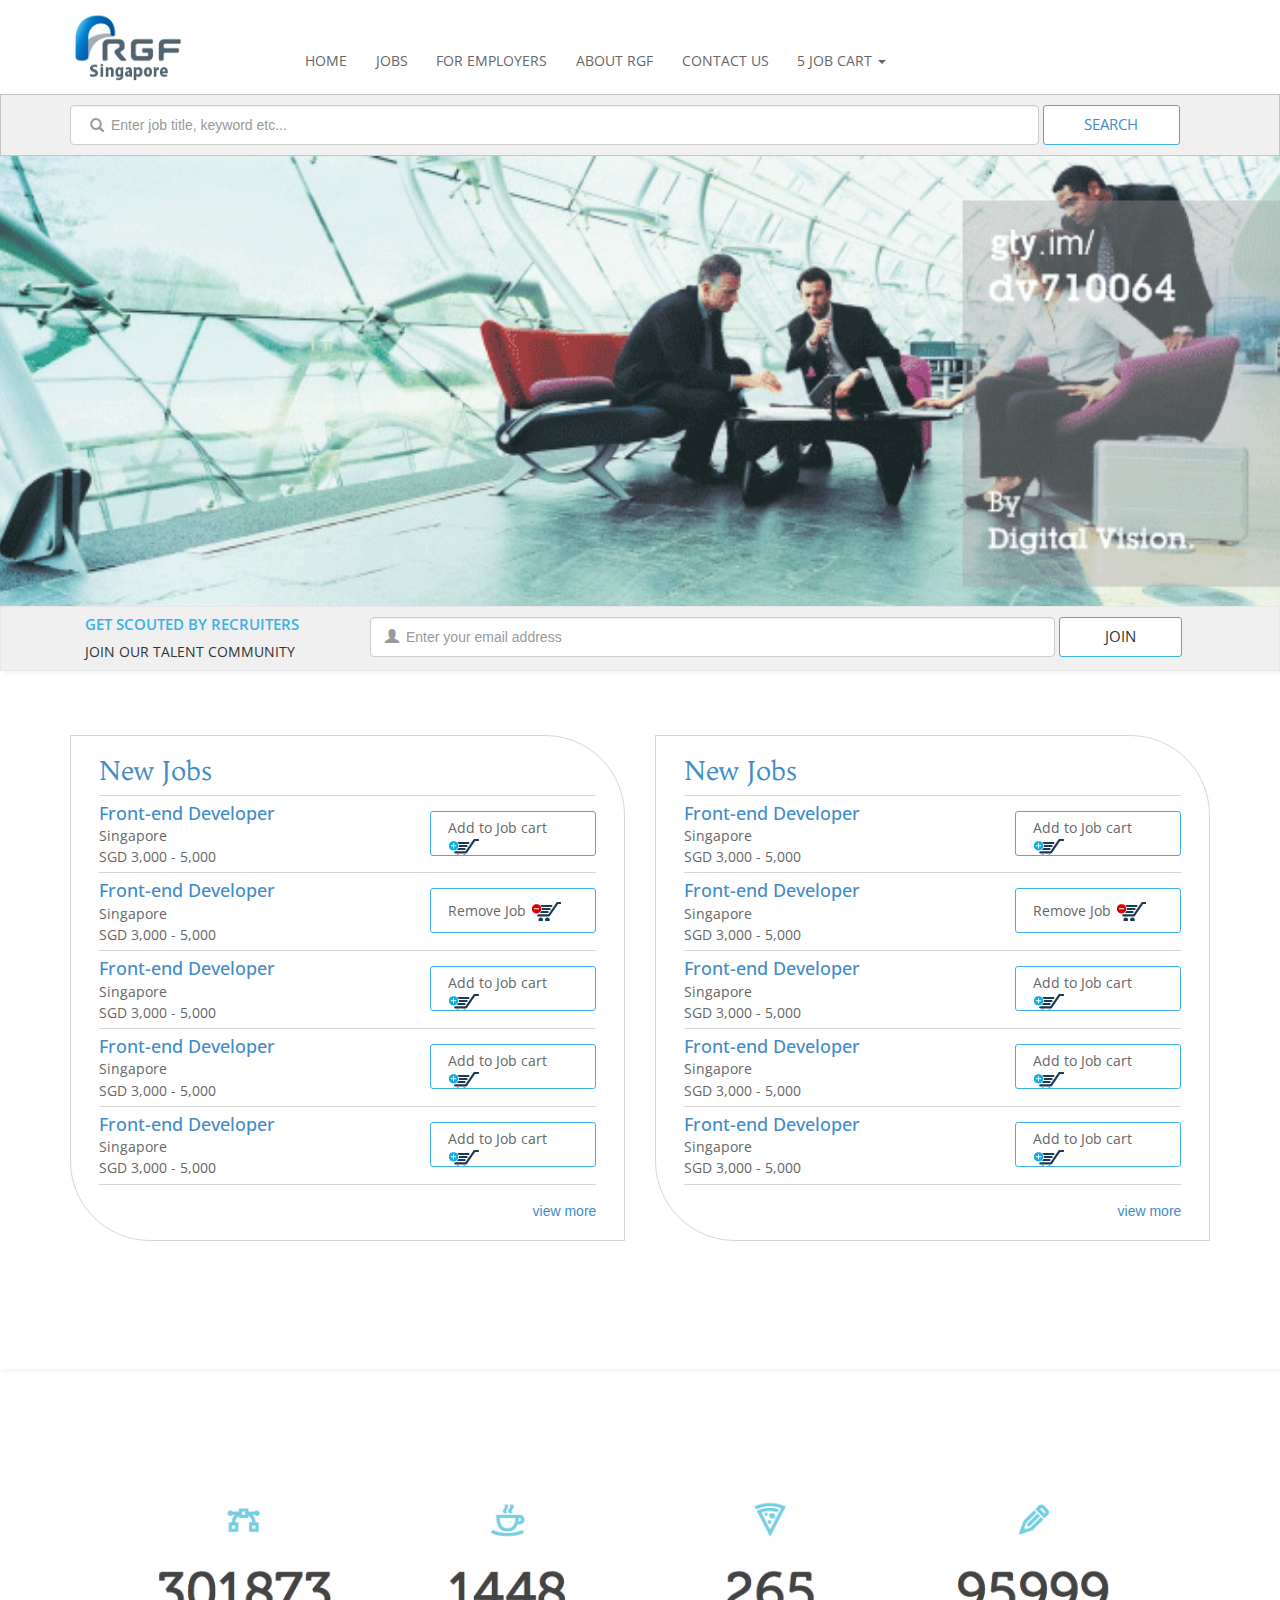
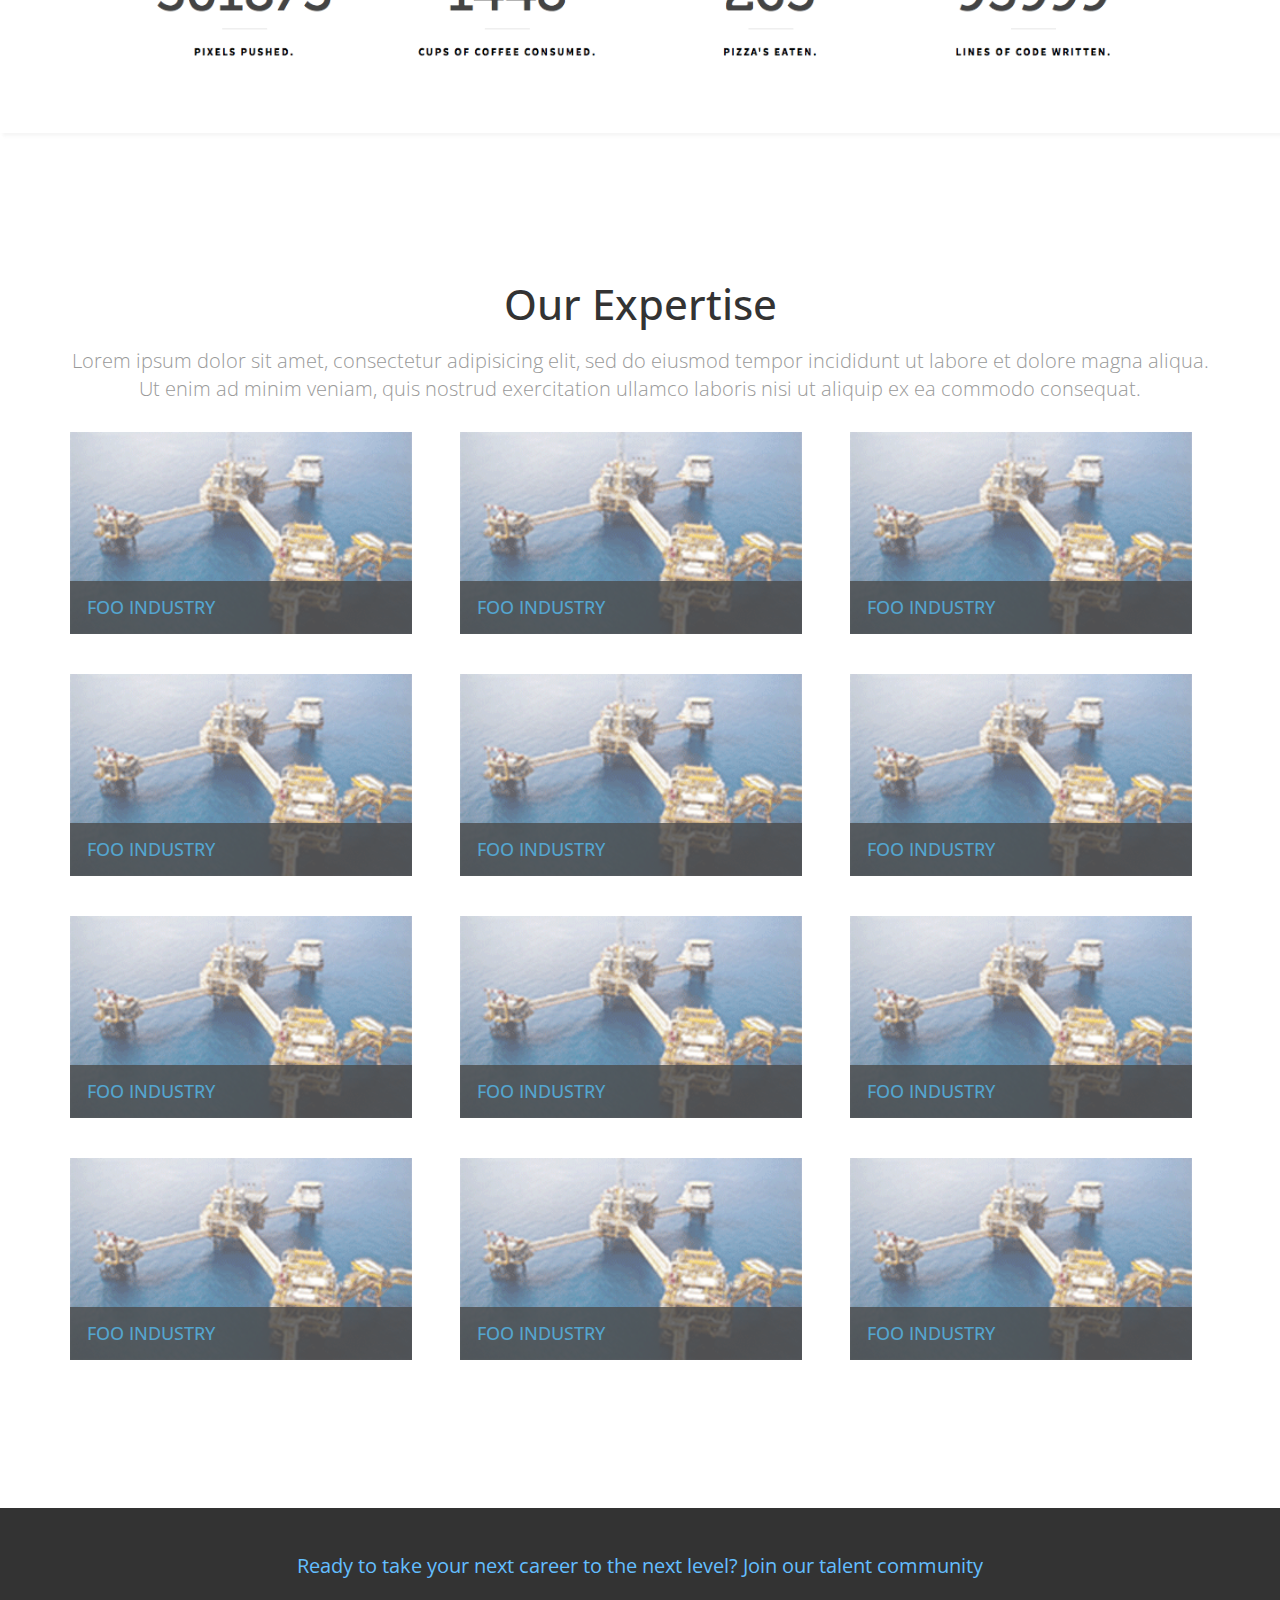
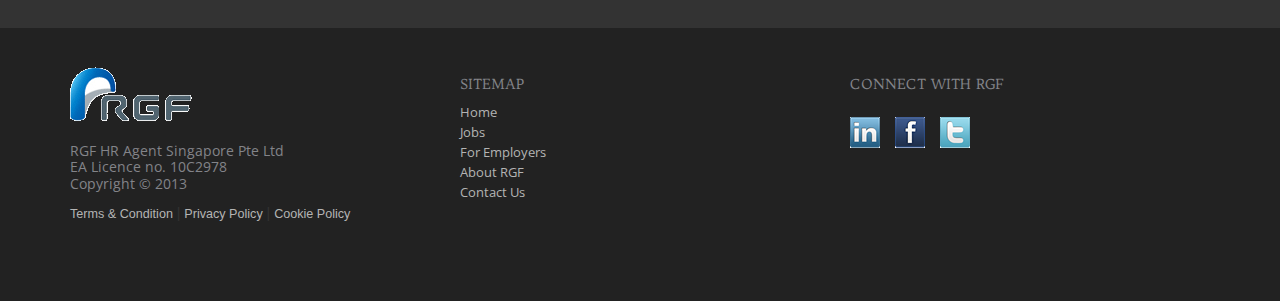
==== commit 10718a47: "test" ====
--- a/index.html
+++ b/index.html
@@ -123,59 +123,68 @@
 								<h3><a href="">New Jobs</a></h3>
 							</div>					
 							<div class="row">
-								<div class="col-sm-7">
-									<h4><a class="" href="">Front-end Developer</a></h4>
-									<p class="job-location">Singapore</p>
-									<p class="job-salary">SGD 3,000 - 5,000</p>
-								</div>
-								<div class="col-sm-5">
-									<button class="btn jobcart-btn">
-										<span class="jobcart-desp">Add to Job cart</span>
-										<span class="jobcart-active"></span>
-									</button>
-								</div>
-							</div>
-							<div class="row">
-								<div class="col-sm-7">
-									<h4><a class="" href="">Front-end Developer</a></h4>
-									<p class="job-location">Singapore</p>
-									<p class="job-salary">SGD 3,000 - 5,000</p>
-								</div>
-								<div class="col-sm-5">
-									<button class="btn jobcart-btn">
-										<span class="jobcart-desp">Add to Job cart</span>
-										<span class="cart-active"></span>
-									</button>
-								</div>
-							</div>
-							<div class="row">
-								<div class="col-sm-8">
-									<h4><a class="" href="">Front-end Developer</a></h4>
-									<p class="job-location">Singapore</p>
-									<p class="job-salary">SGD 3,000 - 5,000</p>
-								</div>
-								<div class="col-sm-4">
-									<button class="btn jobcart-btn">Add to Job cart</button>
-								</div>
-							</div>
-							<div class="row">
-								<div class="col-sm-8">
-									<h4><a class="" href="">Front-end Developer</a></h4>
-									<p class="job-location">Singapore</p>
-									<p class="job-salary">SGD 3,000 - 5,000</p>
-								</div>
-								<div class="col-sm-4">
-									<button class="btn jobcart-btn">Add to Job cart</button>
-								</div>
-							</div>
-							<div class="row">
-								<div class="col-sm-8">
-									<h4><a class="" href="">Front-end Developer</a></h4>
-									<p class="job-location">Singapore</p>
-									<p class="job-salary">SGD 3,000 - 5,000</p>
-								</div>
-								<div class="col-sm-4">
-									<button class="btn jobcart-btn">Add to Job cart</button>
+								<div class="col-sm-8">
+									<h4><a class="" href="">Front-end Developer</a></h4>
+									<p class="job-location">Singapore</p>
+									<p class="job-salary">SGD 3,000 - 5,000</p>
+								</div>
+								<div class="col-sm-4">
+									<button class="btn jobcart-btn is-active">
+										<span class="jobcart-desp">Add to Job cart</span>
+										<span class="jobcart-active"></span>
+									</button>
+								</div>
+							</div>
+							<div class="row">
+								<div class="col-sm-8">
+									<h4><a class="" href="">Front-end Developer</a></h4>
+									<p class="job-location">Singapore</p>
+									<p class="job-salary">SGD 3,000 - 5,000</p>
+								</div>
+								<div class="col-sm-4">
+									<button class="btn jobcart-btn is-empty">
+										<span class="jobcart-desp">Remove Job</span>
+										<span class="jobcart-empty"></span>
+									</button>
+								</div>
+							</div>
+							<div class="row">
+								<div class="col-sm-8">
+									<h4><a class="" href="">Front-end Developer</a></h4>
+									<p class="job-location">Singapore</p>
+									<p class="job-salary">SGD 3,000 - 5,000</p>
+								</div>
+								<div class="col-sm-4">
+									<button class="btn jobcart-btn is-active">
+										<span class="jobcart-desp">Add to Job cart</span>
+										<span class="jobcart-active"></span>
+									</button>
+								</div>
+							</div>
+							<div class="row">
+								<div class="col-sm-8">
+									<h4><a class="" href="">Front-end Developer</a></h4>
+									<p class="job-location">Singapore</p>
+									<p class="job-salary">SGD 3,000 - 5,000</p>
+								</div>
+								<div class="col-sm-4">
+									<button class="btn jobcart-btn is-active">
+										<span class="jobcart-desp">Add to Job cart</span>
+										<span class="jobcart-active"></span>
+									</button>
+								</div>
+							</div>
+							<div class="row">
+								<div class="col-sm-8">
+									<h4><a class="" href="">Front-end Developer</a></h4>
+									<p class="job-location">Singapore</p>
+									<p class="job-salary">SGD 3,000 - 5,000</p>
+								</div>
+								<div class="col-sm-4">
+									<button class="btn jobcart-btn is-active">
+										<span class="jobcart-desp">Add to Job cart</span>
+										<span class="jobcart-active"></span>
+									</button>
 								</div>
 							</div>
 							<div class="row">
@@ -186,59 +195,71 @@
 					<div class="col-sm-6">
 						<div class="jobs-module">
 							<div class="row">
-								<h3><a href="">Featured Jobs</a></h3>
+								<h3><a href="">New Jobs</a></h3>
 							</div>					
 							<div class="row">
 								<div class="col-sm-8">
 									<h4><a class="" href="">Front-end Developer</a></h4>
 									<p class="job-location">Singapore</p>
-									<p class="job-salary">S$3,000 - 5,000</p>
-								</div>
-								<div class="col-sm-4">
-									<button class="btn jobcart-btn">
-										<p>Add to Job cart</p>
-										<span class="jobcart-active"></span>
-									</button>
-								</div>
-							</div>
-							<div class="row">
-								<div class="col-sm-8">
-									<h4><a class="" href="">Front-end Developer</a></h4>
-									<p class="job-location">Singapore</p>
-									<p class="job-salary">S$3,000 - 5,000</p>
-								</div>
-								<div class="col-sm-4">
-									<button class="btn jobcart-btn">Add to Job cart</button>
-								</div>
-							</div>
-							<div class="row">
-								<div class="col-sm-8">
-									<h4><a class="" href="">Front-end Developer</a></h4>
-									<p class="job-location">Singapore</p>
-									<p class="job-salary">S$3,000 - 5,000</p>
-								</div>
-								<div class="col-sm-4">
-									<button class="btn jobcart-btn">Add to Job cart <span class="job-cart"></span></button>
-								</div>
-							</div>
-							<div class="row">
-								<div class="col-sm-8">
-									<h4><a class="" href="">Front-end Developer</a></h4>
-									<p class="job-location">Singapore</p>
-									<p class="job-salary">S$3,000 - 5,000</p>
-								</div>
-								<div class="col-sm-4">
-									<button class="btn jobcart-btn">Add to Job cart <span class="glyphicon glyphicon-shopping-cart"></span></button>
-								</div>
-							</div>
-							<div class="row">
-								<div class="col-sm-8">
-									<h4><a class="" href="">Front-end Developer</a></h4>
-									<p class="job-location">Singapore</p>
-									<p class="job-salary">S$3,000 - 5,000</p>
-								</div>
-								<div class="col-sm-4">
-									<button class="btn jobcart-btn">Add to Job cart <span class="glyphicon glyphicon-shopping-cart"></span></button>
+									<p class="job-salary">SGD 3,000 - 5,000</p>
+								</div>
+								<div class="col-sm-4">
+									<button class="btn jobcart-btn is-active">
+										<span class="jobcart-desp">Add to Job cart</span>
+										<span class="jobcart-active"></span>
+									</button>
+								</div>
+							</div>
+							<div class="row">
+								<div class="col-sm-8">
+									<h4><a class="" href="">Front-end Developer</a></h4>
+									<p class="job-location">Singapore</p>
+									<p class="job-salary">SGD 3,000 - 5,000</p>
+								</div>
+								<div class="col-sm-4">
+									<button class="btn jobcart-btn is-empty">
+										<span class="jobcart-desp">Remove Job</span>
+										<span class="jobcart-empty"></span>
+									</button>
+								</div>
+							</div>
+							<div class="row">
+								<div class="col-sm-8">
+									<h4><a class="" href="">Front-end Developer</a></h4>
+									<p class="job-location">Singapore</p>
+									<p class="job-salary">SGD 3,000 - 5,000</p>
+								</div>
+								<div class="col-sm-4">
+									<button class="btn jobcart-btn is-active">
+										<span class="jobcart-desp">Add to Job cart</span>
+										<span class="jobcart-active"></span>
+									</button>
+								</div>
+							</div>
+							<div class="row">
+								<div class="col-sm-8">
+									<h4><a class="" href="">Front-end Developer</a></h4>
+									<p class="job-location">Singapore</p>
+									<p class="job-salary">SGD 3,000 - 5,000</p>
+								</div>
+								<div class="col-sm-4">
+									<button class="btn jobcart-btn is-active">
+										<span class="jobcart-desp">Add to Job cart</span>
+										<span class="jobcart-active"></span>
+									</button>
+								</div>
+							</div>
+							<div class="row">
+								<div class="col-sm-8">
+									<h4><a class="" href="">Front-end Developer</a></h4>
+									<p class="job-location">Singapore</p>
+									<p class="job-salary">SGD 3,000 - 5,000</p>
+								</div>
+								<div class="col-sm-4">
+									<button class="btn jobcart-btn is-active">
+										<span class="jobcart-desp">Add to Job cart</span>
+										<span class="jobcart-active"></span>
+									</button>
 								</div>
 							</div>
 							<div class="row">
@@ -404,7 +425,7 @@
 				<div class="container">
 					<div class="row">
 						<div class="col-sm-12 text-center">
-							<p>Ready to take your next career to greater heights? Join our talent community</p>
+							<p>Ready to take your next career to the next level? Join our talent community</p>
 						</div>
 					</div>
 				</div>
@@ -415,11 +436,11 @@
 			<div class="container">
 				<div class="row">
 					<div class="col-sm-4">
-						<img src="assets/logo2.png">
-						<h5>RGF HR Agent Singapore Pte Ltd<br>
+						<img src="assets/rgf-logo-transparent.png">
+						<p>RGF HR Agent Singapore Pte Ltd<br>
 						EA Licence no. 10C2978<br>
-						&copy copyright 2013</h5>
-						<a href="">Terms & Condition</a> | <a href="">Privacy Policy</a>
+						Copyright &copy  2013</p>
+						<a href="">Terms & Condition</a> | <a href="">Privacy Policy</a> | <a href="">Cookie Policy</a>
 					</div>
 					<div class="col-sm-4">
 						<h5>Sitemap</h5>
@@ -443,6 +464,11 @@
 					</div>
 					<div class="col-sm-4">
 						<h5>Connect with RGF</h5>
+						<div class="social-icons">
+							<span class="icon-sm-linkedin"></span>
+							<span class="icon-sm-fb"></span>
+							<span class="icon-sm-tw"></span>
+						</div>
 					</div>
 				</div>
 			</div>
--- a/css/base.css
+++ b/css/base.css
@@ -2,10 +2,6 @@
 
 li, ol{
 	list-style: none;
-}
-
-a{
-	color: #0d80bc;
 }
 
 a:hover{
--- a/css/main.css
+++ b/css/main.css
@@ -38,10 +38,8 @@
 }
 
 
-
-
-
-/* Search bars - primary & secondary*/															/*bright blue color: #3db0e6*/
+/* Search bars - primary & secondary*/
+																					/*bright blue color: #3db0e6*/
 .search-bar{
 	border: solid 1px rgba(153,153,153,0.5);
 	background-color: rgba(233,233,233,0.68);
@@ -77,7 +75,6 @@
 	text-transform: uppercase;
 }
 
-
 .btn:hover{
 	color: #fff;
 	background-color: #3db0e6;
@@ -87,7 +84,6 @@
 		    transition: all 0.5s ease;
 }
 
-
 .search-secondary{
 	border: none;
 	background-color: transparent;
@@ -95,33 +91,29 @@
 
 .search-secondary form{
 	margin: 2% 0%;
-	padding: 0px 10px;
+	padding: 2px 5px;
+	position: relative;
 	border: solid 1px rgba(153,153,153,0.3);
 	border-radius: 3px;
 	background-color: rgba(233,233,233,0.68);
 }
 
 
-.search-secondary .glyphicon-search{													/* solve search glyph bug*/
-	margin-top: 25px;
+.search-secondary .glyphicon-search{
+	position: absolute;		
+	top: 23px;										
+	left: 20px;
 }
 
 .search-secondary .btn{
 	width: 14%;
 }
 
-
-
-
-
 /* Title for Job List*/
 
 .title h2{
 	font-family: 'Trykker', serif;
 }
-
-
-
 
 /* Table for Job List & Job cart*/
 
@@ -134,13 +126,6 @@
 .job-list tr>td{
 	padding: 12px 8px !important;
 }
-
-
-
-
-
-
-
 
 /* Breadcrumb*/	
 
@@ -148,15 +133,12 @@
     background-color: transparent;
     border-radius: 0px;
     padding-left: 0px;
+    margin: 20px 0px 0px 0px;
 }
 
 .breadcrumb > li + li:before {
     content: "> ";
 }
-
-
-
-
 
 /* Banner*/
 
@@ -268,11 +250,11 @@
 	color: #666;
 }
 
-.jobs-module .col-sm-7{
+.jobs-module .col-sm-8{
 	padding: 0;
 }
 
-.jobs-module .col-sm-5{
+.jobs-module .col-sm-4{
 	padding: 0;
 	height: 100%;
 }
@@ -311,36 +293,79 @@
 
 
 
-
-
+/* Job descrption page*/
+
+.job-description{
+	margin-bottom: 100px;
+}
+
+
+.job-description p{
+	line-height: 1.5em;
+}
+
+.job-description ul{
+	padding: 0;
+}
+
+
+.social-icons span{
+	display: block;
+	float: left;
+	margin: 20px 10px 0px 0px;
+}
+
+.icon-sm-email{ 
+	background:url("../assets/sprites.png") top left no-repeat;
+	width:30px; 
+	height:31px; 
+	background-position:-10px -470px; 
+}
+
+.icon-sm-linkedin{ 
+	background:url("../assets/sprites.png") top left no-repeat;
+	width:30px; 
+	height:31px; 
+	background-position:-10px -306px; 
+}
+
+.icon-sm-tw{ 
+	background:url("../assets/sprites.png") top left no-repeat;
+	width:30px; 
+	height:31px; 
+	background-position:-10px -347px; 
+}
+
+.icon-sm-gp{ 
+	background:url("../assets/sprites.png") top left no-repeat;
+	width:30px; 
+	height:31px; 
+	background-position:-10px -388px; 
+}
+
+.icon-sm-fb{ 
+	background:url("../assets/sprites.png") top left no-repeat;
+	width:30px; 
+	height:31px; 
+	background-position:-10px -429px; 
+}
 
 
 /* Job cart button*/
 
 
-
-.jobcart-btn span{
-	display: block;
-	float: left;
-	margin-left: 5px;
-}
-
-.jobcart-active{ 
-	display: block;
-	background: url('../assets/sprites2.png') top left no-repeat;
-	width:31px; 
-	height:20px; 
-	background-position:-10px -40px;
-}
-
-.jobcart-empty{ width:30px; height:20px; background-position:-10px -10px; }
+.sprites{ background:url("sprites.png") top left no-repeat; }
+.arrow-right{ width:19px; height:54px; background-position:-10px -10px; }
+.arrow-left{ width:19px; height:54px; background-position:-10px -74px; }
+.icon-rss{ width:16px; height:16px; background-position:-39px -10px; }
 
 
 
 .jobcart-btn{
 	overflow: hidden;
-	width: 165px;
+	width: 100%;
 	height: 45px;
+	margin: 15px 0px;
 	border-radius: 3px;
 	border: solid 1px #3db0e6;
 	background-color: #fff;
@@ -358,7 +383,27 @@
 		    transition: all 0.5s ease;
 }
 
-
+.jobcart-btn span{
+	display: block;
+	float: left;
+	margin-left: 5px;
+}
+
+.jobcart-active{ 
+	display: block;
+	background: url('../assets/sprites.png') top left no-repeat;
+	width:31px; 
+	height:20px; 
+	background-position:-10px -541px;
+}
+
+.jobcart-empty{ 
+	display: block;
+	background: url('../assets/sprites.png') top left no-repeat;
+	width:30px; 
+	height:20px; 
+	background-position:-10px -511px; 
+}
 
 
 
@@ -377,9 +422,6 @@
 
 
 
-
-
-
 /* Expertise section*/
 
 .expertise{
@@ -435,7 +477,7 @@
 /* Join talent community section*/
 
 .base-subscription{
-	height: 150px;
+	height: 120px;
 	background-color: #333;
 }
 
@@ -444,12 +486,12 @@
 	display: block;
 	width: inherit;
 	height: inherit;
-	color: #0ba8f1;
-	font-size: 1.6em;
+	color: #63beff;
+	font-size: 1.4em;
 }
 
 .base-subscription a:hover{
-	background-color: #0ba8f1;
+	background-color: #63beff;
 	color: #fff;
 	-webkit-transition: all 0.5s ease;
 	   -moz-transition: all 0.5s ease;
@@ -459,7 +501,7 @@
 
 .base-subscription p{
 	display: block;
-	margin: 60px auto;
+	margin: 50px auto;
 }
 
 
@@ -468,9 +510,8 @@
 
 .footer-primary{
 	background-color: #222;
-	padding: 4% 0% 8% 0%;
-}
-
+	padding: 3% 0% 6% 0%;
+}
 
 .footer-primary ul{
 	padding: 0;
@@ -479,12 +520,51 @@
 .footer-primary h5{
 	font-family: 'Trykker', serif;
 	text-transform: uppercase;
-	color: #9f9f9f;
-}
-
-
-
-
+	color: #838489;
+}
+
+.footer-primary p{
+	line-height: 1.2em;
+	color: #838489;
+	margin-top: 20px;
+}
+
+.footer-primary a{
+	font-size: 0.9em;
+	color: #b4b4b4;
+}
+
+.footer-primary a:hover{
+	font-size: 0.9em;
+	color: #63beff;
+}
+
+.footer-primary span{
+	display: block;
+	float: left;
+	margin: 15px 15px 0px 0px;
+}
+
+.icon-sm-linkedin{ 
+	background: url("../assets/sprites.png") top left no-repeat;
+	width:30px; 
+	height:31px; 
+	background-position:-10px -306px; 
+}
+
+.icon-sm-fb{ 
+	background: url("../assets/sprites.png") top left no-repeat;
+	width:30px; 
+	height:31px; 
+	background-position:-10px -429px; 
+}
+
+.icon-sm-tw{ 
+	background: url("../assets/sprites.png") top left no-repeat;
+	width:30px; 
+	height:31px; 
+	background-position:-10px -347px; 
+}
 
 
 /* Media Queries*/
